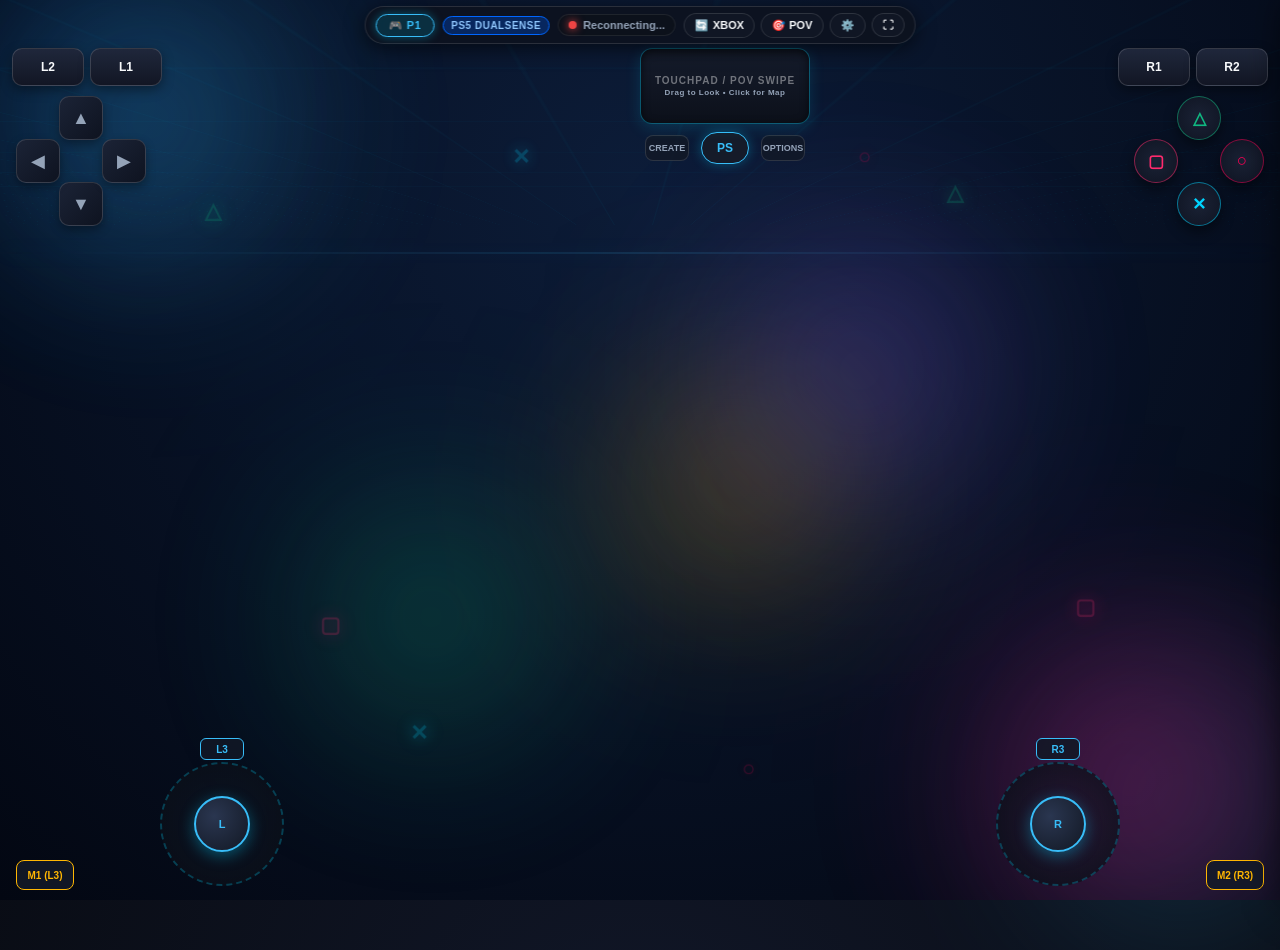
==== server/web_controller.html @ f2cf758e "Initial commit: DualSense Mobile Studio with 3 gamepad profiles, ViGEm emulation, and gyro POV" ====
<!DOCTYPE html>
<html lang="en">
<head>
    <meta charset="UTF-8">
    <meta name="viewport" content="width=device-width, initial-scale=1.0, maximum-scale=1.0, user-scalable=no, viewport-fit=cover">
    <meta name="mobile-web-app-capable" content="yes">
    <meta name="apple-mobile-web-app-capable" content="yes">
    <meta name="apple-mobile-web-app-status-bar-style" content="black-translucent">
    <meta name="apple-mobile-web-app-title" content="DualSense">
    <meta name="theme-color" content="#06080e">
    <title>DualSense Mobile • Pro Universal Controller</title>
    <style>
        :root {
            --bg-deep: #06080e;
            --surface-card: rgba(16, 22, 36, 0.78);
            --surface-border: rgba(0, 212, 255, 0.25);
            --accent-cyan: #00d4ff;
            --accent-ps-blue: #00439c;
            --accent-xbox-green: #107c10;
            --accent-xbox-neon: #00ff66;
            --accent-fight-gold: #ffb703;
            --accent-fight-red: #ff0055;
            --accent-purple: #9d4edd;
            --accent-emerald: #10b981;
            --text-main: #f8fafc;
            --text-muted: #94a3b8;
            --active-glow: rgba(0, 212, 255, 0.4);
            --btn-scale: 1;
        }

        * {
            box-sizing: border-box;
            margin: 0;
            padding: 0;
            user-select: none;
            -webkit-user-select: none;
            -webkit-touch-callout: none;
            touch-action: none;
        }

        body, html {
            width: 100%;
            height: 100%;
            overflow: hidden;
            background: radial-gradient(circle at 50% 20%, #111728 0%, #06080d 100%);
            font-family: -apple-system, BlinkMacSystemFont, "Segoe UI", Roboto, "Helvetica Neue", sans-serif;
            color: var(--text-main);
        }

        /* Ambient glowing background accent */
        .ambient-glow {
            position: absolute;
            width: 300px;
            height: 300px;
            border-radius: 50%;
            filter: blur(80px);
            opacity: 0.15;
            pointer-events: none;
            z-index: 0;
            transition: background 0.4s;
        }
        .ambient-left { top: -50px; left: -50px; background: var(--accent-cyan); }
        .ambient-right { bottom: -50px; right: -50px; background: var(--accent-purple); }

        /* Top Centered Floating HUD Navigation Bar */
        .top-bar {
            position: absolute;
            top: 6px;
            left: 50%;
            transform: translateX(-50%);
            height: 38px;
            display: flex;
            align-items: center;
            justify-content: center;
            gap: 8px;
            z-index: 100;
            background: rgba(14, 18, 30, 0.85);
            border: 1px solid rgba(255, 255, 255, 0.12);
            border-radius: 22px;
            padding: 2px 10px;
            backdrop-filter: blur(14px);
            -webkit-backdrop-filter: blur(14px);
            box-shadow: 0 4px 20px rgba(0, 0, 0, 0.6);
            white-space: nowrap;
            max-width: 96vw;
            pointer-events: auto !important;
            touch-action: manipulation !important;
        }

        .top-bar * {
            touch-action: manipulation !important;
        }

        .brand-group {
            display: flex;
            align-items: center;
            gap: 8px;
        }

        .badge-slot {
            background: rgba(0, 212, 255, 0.15) !important;
            border: 1.5px solid var(--accent-cyan) !important;
            color: var(--accent-cyan) !important;
            font-size: 11px;
            font-weight: 800;
            padding: 4px 12px;
            border-radius: 20px;
            cursor: pointer;
            letter-spacing: 0.5px;
            transition: all 0.2s cubic-bezier(0.4, 0, 0.2, 1);
            display: inline-flex;
            align-items: center;
            justify-content: center;
            gap: 4px;
            pointer-events: auto !important;
            touch-action: manipulation !important;
            outline: none;
            font-family: inherit;
            box-shadow: 0 0 10px rgba(0, 212, 255, 0.35);
        }

        .badge-slot:hover {
            transform: scale(1.05);
            box-shadow: 0 0 14px var(--accent-cyan);
        }

        .badge-slot:active {
            transform: scale(0.92);
        }

        .badge-slot.p2 {
            background: rgba(255, 0, 85, 0.2) !important;
            border-color: #ff0055 !important;
            color: #ff0055 !important;
            box-shadow: 0 0 14px rgba(255, 0, 85, 0.6) !important;
        }

        .status-pill {
            display: flex;
            align-items: center;
            gap: 6px;
            font-size: 11px;
            font-weight: 600;
            color: var(--text-muted);
            background: rgba(14, 18, 28, 0.85);
            border: 1px solid rgba(255, 255, 255, 0.08);
            padding: 4px 10px;
            border-radius: 20px;
            backdrop-filter: blur(8px);
        }

        .status-dot {
            width: 8px;
            height: 8px;
            border-radius: 50%;
            background: #ef4444;
            box-shadow: 0 0 8px #ef4444;
        }

        .status-dot.online {
            background: var(--accent-emerald);
            box-shadow: 0 0 10px var(--accent-emerald);
        }

        /* Top Action Buttons */
        .action-nav-group {
            display: flex;
            align-items: center;
            gap: 6px;
        }

        .btn-nav {
            background: rgba(18, 24, 38, 0.85);
            border: 1px solid rgba(255, 255, 255, 0.12);
            color: var(--text-main);
            font-size: 11px;
            font-weight: 700;
            padding: 5px 10px;
            border-radius: 18px;
            cursor: pointer;
            display: flex;
            align-items: center;
            gap: 4px;
            backdrop-filter: blur(6px);
            transition: all 0.15s;
            pointer-events: auto !important;
            touch-action: manipulation !important;
            outline: none;
            font-family: inherit;
        }

        .btn-nav:active {
            transform: scale(0.94);
        }

        .btn-profile-active {
            background: rgba(0, 212, 255, 0.2);
            border-color: var(--accent-cyan);
            color: var(--accent-cyan);
        }

        /* Mode Banner */
        .profile-pill {
            padding: 3px 8px;
            border-radius: 12px;
            font-size: 10px;
            font-weight: 800;
            letter-spacing: 0.5px;
            text-transform: uppercase;
        }
        .profile-ps5 { background: rgba(0, 70, 190, 0.4); border: 1px solid #0066ff; color: #8ec5fc; }
        .profile-xbox { background: rgba(16, 124, 16, 0.4); border: 1px solid #00ff66; color: #a3e635; }
        .profile-fight { background: rgba(255, 183, 3, 0.3); border: 1px solid #ffb703; color: #ffdd00; }

        /* Main Controller Canvas */
        .controller-root {
            position: relative;
            width: 100%;
            height: 100%;
            padding: 48px 12px 10px 12px;
            overflow: hidden;
            z-index: 10;
        }

        /* Shoulder Triggers (L1, L2, R1, R2 / LB, LT, RB, RT) */
        .shoulder-group-left {
            position: absolute;
            top: 48px;
            left: 12px;
            display: flex;
            gap: 6px;
            z-index: 50;
        }

        .shoulder-group-right {
            position: absolute;
            top: 48px;
            right: 12px;
            display: flex;
            gap: 6px;
            z-index: 50;
        }

        .btn-shoulder {
            width: 72px;
            height: 38px;
            background: linear-gradient(180deg, #1f273b 0%, #121624 100%);
            border: 1px solid rgba(255, 255, 255, 0.15);
            border-radius: 10px;
            display: flex;
            flex-direction: column;
            align-items: center;
            justify-content: center;
            font-size: 12px;
            font-weight: 800;
            color: var(--text-main);
            box-shadow: 0 4px 12px rgba(0, 0, 0, 0.4);
            position: relative;
            overflow: hidden;
            transition: background 0.1s, transform 0.05s;
        }

        .btn-shoulder .trigger-fill {
            position: absolute;
            bottom: 0;
            left: 0;
            right: 0;
            height: 0%;
            background: var(--accent-cyan);
            opacity: 0.35;
            pointer-events: none;
            transition: height 0.05s;
        }

        .btn-shoulder.active {
            background: linear-gradient(180deg, var(--accent-cyan) 0%, #0088cc 100%);
            color: #000;
            transform: translateY(2px);
            box-shadow: 0 0 16px var(--accent-cyan);
        }

        /* D-Pad Container */
        .dpad-container {
            position: absolute;
            width: 130px;
            height: 130px;
            z-index: 60;
            transition: top 0.3s cubic-bezier(0.4, 0, 0.2, 1), left 0.3s cubic-bezier(0.4, 0, 0.2, 1);
        }

        /* PS5 Symmetric placement */
        .pos-ps5-dpad { top: 96px; left: 16px; }
        /* Xbox Asymmetric placement */
        .pos-xbox-dpad { bottom: 16px; left: 24px; }

        .dpad-btn {
            position: absolute;
            width: 44px;
            height: 44px;
            background: linear-gradient(135deg, #1b2336 0%, #0e1320 100%);
            border: 1px solid rgba(255, 255, 255, 0.14);
            display: flex;
            align-items: center;
            justify-content: center;
            font-size: 18px;
            color: var(--text-muted);
            border-radius: 10px;
            box-shadow: 0 4px 10px rgba(0, 0, 0, 0.35);
        }

        .dpad-btn.active {
            background: var(--accent-cyan);
            color: #000;
            box-shadow: 0 0 16px var(--accent-cyan);
        }

        .dpad-up    { top: 0; left: 43px; }
        .dpad-down  { bottom: 0; left: 43px; }
        .dpad-left  { top: 43px; left: 0; }
        .dpad-right { top: 43px; right: 0; }

        /* Action Buttons Container (PS5 / XBOX) */
        .action-container {
            position: absolute;
            top: 96px;
            right: 16px;
            width: 130px;
            height: 130px;
            z-index: 60;
        }

        .action-btn {
            position: absolute;
            width: 44px;
            height: 44px;
            background: radial-gradient(circle, #1a2235 0%, #0f1422 100%);
            border: 1.5px solid rgba(255, 255, 255, 0.15);
            display: flex;
            align-items: center;
            justify-content: center;
            font-size: 17px;
            font-weight: 900;
            border-radius: 50%;
            box-shadow: 0 6px 14px rgba(0, 0, 0, 0.45);
            transition: transform 0.05s;
        }

        .btn-top    { top: 0; left: 43px; }
        .btn-bottom { bottom: 0; left: 43px; }
        .btn-left   { top: 43px; left: 0; }
        .btn-right  { top: 43px; right: 0; }

        /* PS5 Colors */
        .theme-ps .btn-top    { color: #10b981; border-color: rgba(16, 185, 129, 0.5); }
        .theme-ps .btn-bottom { color: #00d4ff; border-color: rgba(0, 212, 255, 0.5); }
        .theme-ps .btn-left   { color: #ff2a6d; border-color: rgba(255, 42, 109, 0.5); }
        .theme-ps .btn-right  { color: #ff0055; border-color: rgba(255, 0, 85, 0.5); }

        /* Xbox Colors */
        .theme-xbox .btn-top    { color: #ffb703; border-color: rgba(255, 183, 3, 0.6); }   /* Y (Yellow) */
        .theme-xbox .btn-bottom { color: #10b981; border-color: rgba(16, 185, 129, 0.6); } /* A (Green) */
        .theme-xbox .btn-left   { color: #00d4ff; border-color: rgba(0, 212, 255, 0.6); }   /* X (Blue) */
        .theme-xbox .btn-right  { color: #ff2a6d; border-color: rgba(255, 42, 109, 0.6); } /* B (Red) */

        .action-btn.active {
            transform: scale(0.92);
            filter: brightness(1.6);
            background: #fff !important;
            color: #000 !important;
            box-shadow: 0 0 20px #fff;
        }

        /* Analog Sticks */
        .stick-container {
            position: absolute;
            width: 124px;
            height: 124px;
            border-radius: 50%;
            background: radial-gradient(circle, rgba(20, 28, 44, 0.45) 0%, rgba(10, 14, 22, 0.85) 100%);
            border: 2px dashed rgba(0, 212, 255, 0.25);
            display: flex;
            align-items: center;
            justify-content: center;
            z-index: 70;
            transition: top 0.3s cubic-bezier(0.4, 0, 0.2, 1), left 0.3s cubic-bezier(0.4, 0, 0.2, 1), bottom 0.3s cubic-bezier(0.4, 0, 0.2, 1);
        }

        /* PS5 Sticks */
        .pos-ps5-stick-left  { bottom: 14px; left: 160px; }
        .pos-ps5-stick-right { bottom: 14px; right: 160px; }

        /* Xbox Sticks (Asymmetric Left Stick Up!) */
        .pos-xbox-stick-left  { top: 96px; left: 24px; }
        .pos-xbox-stick-right { bottom: 14px; right: 160px; }

        .stick-thumb {
            width: 56px;
            height: 56px;
            border-radius: 50%;
            background: radial-gradient(circle at 35% 35%, #2a3650 0%, #121824 100%);
            border: 2px solid var(--accent-cyan);
            box-shadow: 0 4px 15px rgba(0, 212, 255, 0.35);
            display: flex;
            align-items: center;
            justify-content: center;
            font-size: 11px;
            font-weight: 800;
            color: var(--accent-cyan);
            position: absolute;
            pointer-events: none;
            transition: transform 0.04s ease-out;
        }

        .stick-thumb.xbox-thumb {
            border-color: var(--accent-xbox-neon);
            color: var(--accent-xbox-neon);
            box-shadow: 0 4px 15px rgba(0, 255, 102, 0.35);
        }

        /* Dedicated L3 / R3 Buttons */
        .btn-stick-click {
            position: absolute;
            top: -26px;
            width: 44px;
            height: 22px;
            background: rgba(18, 24, 38, 0.85);
            border: 1px solid var(--accent-cyan);
            border-radius: 6px;
            color: var(--accent-cyan);
            font-size: 10px;
            font-weight: 800;
            display: flex;
            align-items: center;
            justify-content: center;
            z-index: 75;
        }
        .btn-stick-click.active {
            background: var(--accent-cyan);
            color: #000;
        }

        /* Center Section (Touchpad, PS / Xbox Home, Options, Share/View) */
        .center-section {
            position: absolute;
            top: 48px;
            left: 50%;
            transform: translateX(-50%);
            display: flex;
            flex-direction: column;
            align-items: center;
            gap: 8px;
            z-index: 55;
        }

        .touchpad {
            width: 170px;
            height: 76px;
            background: linear-gradient(180deg, #151c2c 0%, #0c101a 100%);
            border: 1.5px solid rgba(0, 212, 255, 0.35);
            border-radius: 12px;
            box-shadow: inset 0 2px 8px rgba(0, 0, 0, 0.6), 0 4px 15px rgba(0, 212, 255, 0.15);
            display: flex;
            flex-direction: column;
            align-items: center;
            justify-content: center;
            font-size: 10px;
            font-weight: 700;
            color: rgba(255, 255, 255, 0.4);
            letter-spacing: 1px;
            position: relative;
            overflow: hidden;
        }
        .touchpad.active {
            border-color: #fff;
            background: rgba(0, 212, 255, 0.2);
            color: #fff;
        }

        .touchpad-hint {
            font-size: 8px;
            color: var(--text-muted);
            margin-top: 2px;
            letter-spacing: 0.5px;
        }

        .center-btn-row {
            display: flex;
            align-items: center;
            gap: 12px;
        }

        .btn-home-logo {
            width: 48px;
            height: 32px;
            background: #151b29;
            border: 1.5px solid var(--accent-cyan);
            border-radius: 16px;
            display: flex;
            align-items: center;
            justify-content: center;
            font-size: 12px;
            font-weight: 900;
            color: var(--accent-cyan);
            box-shadow: 0 0 12px rgba(0, 212, 255, 0.3);
            cursor: pointer;
        }

        .btn-home-logo.xbox-nexus {
            border-color: var(--accent-xbox-neon);
            color: var(--accent-xbox-neon);
            box-shadow: 0 0 12px rgba(0, 255, 102, 0.3);
        }

        .btn-home-logo.active {
            background: #fff;
            color: #000;
        }

        .btn-micro {
            width: 44px;
            height: 26px;
            background: rgba(18, 24, 38, 0.8);
            border: 1px solid rgba(255, 255, 255, 0.12);
            border-radius: 8px;
            display: flex;
            align-items: center;
            justify-content: center;
            font-size: 9px;
            font-weight: 800;
            color: var(--text-muted);
        }
        .btn-micro.active {
            background: #fff;
            color: #000;
        }

        /* Pro Paddles M1 & M2 */
        .paddle-m1 {
            position: absolute;
            bottom: 10px;
            left: 16px;
            width: 58px;
            height: 30px;
            background: rgba(20, 26, 40, 0.85);
            border: 1.5px solid var(--accent-fight-gold);
            border-radius: 8px;
            color: var(--accent-fight-gold);
            font-size: 10px;
            font-weight: 800;
            display: flex;
            align-items: center;
            justify-content: center;
            z-index: 80;
        }
        .paddle-m2 {
            position: absolute;
            bottom: 10px;
            right: 16px;
            width: 58px;
            height: 30px;
            background: rgba(20, 26, 40, 0.85);
            border: 1.5px solid var(--accent-fight-gold);
            border-radius: 8px;
            color: var(--accent-fight-gold);
            font-size: 10px;
            font-weight: 800;
            display: flex;
            align-items: center;
            justify-content: center;
            z-index: 80;
        }
        .paddle-m1.active, .paddle-m2.active {
            background: var(--accent-fight-gold);
            color: #000;
            box-shadow: 0 0 14px var(--accent-fight-gold);
        }

        /* =========================================================
           FIGHTING GAME / ARCADE FIGHTSTICK / LEVERLESS LAYOUT
           ========================================================= */
        .fight-panel {
            position: absolute;
            top: 48px;
            left: 0;
            right: 0;
            bottom: 0;
            display: none;
            z-index: 90;
        }
        .mode-fighting .fight-panel {
            display: block;
        }
        .mode-fighting #actionContainer,
        .mode-fighting #dpadContainer,
        .mode-fighting #leftStickContainer,
        .mode-fighting #rightStickContainer,
        .mode-fighting #centerSection,
        .mode-fighting #leftShoulders,
        .mode-fighting #rightShoulders,
        .mode-fighting #paddleM1,
        .mode-fighting #paddleM2 {
            display: none !important;
        }

        /* Fightstick 8-Button Grid (Right Side) */
        .fight-grid-right {
            position: absolute;
            top: 20px;
            right: 20px;
            display: grid;
            grid-template-columns: repeat(4, 58px);
            grid-gap: 12px 10px;
            z-index: 92;
        }

        .btn-fight-arcade {
            width: 58px;
            height: 58px;
            border-radius: 50%;
            display: flex;
            flex-direction: column;
            align-items: center;
            justify-content: center;
            box-shadow: 0 6px 14px rgba(0, 0, 0, 0.5), inset 0 2px 4px rgba(255, 255, 255, 0.2);
            border: 2px solid rgba(255, 255, 255, 0.2);
            font-weight: 900;
            cursor: pointer;
            transition: transform 0.05s;
        }

        .btn-fight-arcade .arcade-sub {
            font-size: 8px;
            font-weight: 700;
            opacity: 0.8;
            margin-top: 1px;
        }

        .btn-fight-arcade:active, .btn-fight-arcade.active {
            transform: scale(0.92);
            filter: brightness(1.6);
            box-shadow: 0 0 22px #fff;
            color: #000 !important;
            background: #fff !important;
        }

        /* Fightstick button colors */
        .btn-lp { background: radial-gradient(circle, #2563eb 0%, #1e3a8a 100%); color: #fff; border-color: #60a5fa; } /* Square / X */
        .btn-mp { background: radial-gradient(circle, #eab308 0%, #854d0e 100%); color: #fff; border-color: #fde047; } /* Triangle / Y */
        .btn-hp { background: radial-gradient(circle, #ef4444 0%, #991b1b 100%); color: #fff; border-color: #f87171; } /* R1 / RB */
        .btn-3p { background: radial-gradient(circle, #9333ea 0%, #581c87 100%); color: #fff; border-color: #c084fc; } /* L1 / LB */

        .btn-lk { background: radial-gradient(circle, #0284c7 0%, #075985 100%); color: #fff; border-color: #38bdf8; } /* Cross / A */
        .btn-mk { background: radial-gradient(circle, #ca8a04 0%, #713f12 100%); color: #fff; border-color: #facc15; } /* Circle / B */
        .btn-hk { background: radial-gradient(circle, #dc2626 0%, #7f1d1d 100%); color: #fff; border-color: #ef4444; } /* R2 / RT */
        .btn-3k { background: radial-gradient(circle, #7e22ce 0%, #3b0764 100%); color: #fff; border-color: #a855f7; } /* L2 / LT */

        /* Fighting Macros Row (Drive Impact, Heat Smash, Throw, Parry) */
        .fight-macro-bar {
            position: absolute;
            bottom: 12px;
            right: 20px;
            display: flex;
            gap: 10px;
            z-index: 92;
        }

        .btn-fight-macro {
            padding: 6px 14px;
            height: 34px;
            background: rgba(22, 30, 46, 0.9);
            border: 1.5px solid var(--accent-fight-gold);
            border-radius: 8px;
            color: var(--accent-fight-gold);
            font-size: 11px;
            font-weight: 800;
            display: flex;
            align-items: center;
            gap: 4px;
            box-shadow: 0 4px 10px rgba(0, 0, 0, 0.4);
        }
        .btn-fight-macro.active {
            background: var(--accent-fight-gold);
            color: #000;
            box-shadow: 0 0 16px var(--accent-fight-gold);
        }

        /* Fighting Left Controls (Joystick & Hitbox Switcher) */
        .fight-left-controls {
            position: absolute;
            top: 10px;
            left: 20px;
            width: 280px;
            height: 250px;
            z-index: 92;
        }

        .fight-mode-toggle-bar {
            display: flex;
            gap: 6px;
            margin-bottom: 12px;
        }

        .fight-toggle-tab {
            padding: 5px 12px;
            background: rgba(18, 24, 38, 0.85);
            border: 1px solid rgba(255, 255, 255, 0.15);
            border-radius: 16px;
            font-size: 11px;
            font-weight: 800;
            color: var(--text-muted);
            cursor: pointer;
            transition: all 0.2s;
        }

        .fight-toggle-tab.active {
            background: rgba(255, 183, 3, 0.25);
            border-color: var(--accent-fight-gold);
            color: var(--accent-fight-gold);
            box-shadow: 0 0 12px rgba(255, 183, 3, 0.3);
        }

        /* Sanwa-Style Arcade Joystick */
        .fight-stick-container {
            position: relative;
            width: 154px;
            height: 154px;
            border-radius: 50%;
            background: radial-gradient(circle, #1a2234 0%, #0c101a 100%);
            border: 3px solid rgba(255, 183, 3, 0.4);
            box-shadow: inset 0 4px 15px rgba(0, 0, 0, 0.8), 0 6px 20px rgba(0, 0, 0, 0.5);
            display: flex;
            align-items: center;
            justify-content: center;
            margin-left: 10px;
        }

        /* 8-Way Octagonal Gate Direction Indicators */
        .fight-gate-marker {
            position: absolute;
            width: 6px;
            height: 6px;
            border-radius: 50%;
            background: rgba(255, 183, 3, 0.4);
        }
        .gate-n  { top: 6px; left: calc(50% - 3px); }
        .gate-s  { bottom: 6px; left: calc(50% - 3px); }
        .gate-w  { left: 6px; top: calc(50% - 3px); }
        .gate-e  { right: 6px; top: calc(50% - 3px); }
        .gate-nw { top: 22px; left: 22px; }
        .gate-ne { top: 22px; right: 22px; }
        .gate-sw { bottom: 22px; left: 22px; }
        .gate-se { bottom: 22px; right: 22px; }

        /* Ball-top Knob (Glossy Sanwa Japanese Arcade Ball) */
        .fight-stick-ball {
            width: 64px;
            height: 64px;
            border-radius: 50%;
            background: radial-gradient(circle at 35% 30%, #ff5252 0%, #dc2626 50%, #7f1d1d 100%);
            border: 2px solid #f87171;
            box-shadow: 0 8px 20px rgba(220, 38, 38, 0.5), inset 0 2px 6px rgba(255, 255, 255, 0.6);
            display: flex;
            align-items: center;
            justify-content: center;
            font-size: 11px;
            font-weight: 900;
            color: #fff;
            position: absolute;
            pointer-events: none;
            transition: transform 0.04s ease-out;
            text-shadow: 0 1px 3px rgba(0, 0, 0, 0.8);
        }

        /* Leverless / Hitbox Movement Controls (Left Side) */
        .fight-leverless-left {
            position: relative;
            width: 260px;
            height: 180px;
            display: none;
        }

        .btn-hitbox {
            position: absolute;
            border-radius: 50%;
            background: radial-gradient(circle, #2a344d 0%, #131929 100%);
            border: 2px solid var(--accent-cyan);
            color: var(--text-main);
            display: flex;
            align-items: center;
            justify-content: center;
            font-size: 16px;
            font-weight: 900;
            box-shadow: 0 4px 12px rgba(0, 0, 0, 0.5);
            transition: transform 0.05s;
        }
        .btn-hitbox.active {
            background: var(--accent-cyan) !important;
            color: #000 !important;
            box-shadow: 0 0 20px var(--accent-cyan);
        }

        .btn-hitbox-left  { width: 52px; height: 52px; top: 18px; left: 10px; }
        .btn-hitbox-down  { width: 52px; height: 52px; top: 28px; left: 74px; }
        .btn-hitbox-right { width: 52px; height: 52px; top: 20px; left: 138px; }
        /* Big Thumb Up / Jump Button */
        .btn-hitbox-jump  { width: 66px; height: 66px; top: 85px; left: 88px; border-color: #ff0055; color: #ff0055; }
        .btn-hitbox-jump.active { background: #ff0055 !important; color: #fff !important; box-shadow: 0 0 22px #ff0055; }

        .fight-center-bar {
            position: absolute;
            top: 8px;
            left: 50%;
            transform: translateX(-50%);
            display: flex;
            gap: 12px;
            z-index: 93;
        }

        /* =========================================================
           POV & GYROSCOPE CAMERA HUD / OVERLAY
           ========================================================= */
        .pov-crosshair-hud {
            position: absolute;
            top: 48px;
            left: 50%;
            transform: translateX(-50%);
            width: 140px;
            height: 60px;
            border-radius: 10px;
            background: rgba(14, 20, 32, 0.7);
            border: 1px solid rgba(0, 212, 255, 0.3);
            display: none;
            flex-direction: column;
            align-items: center;
            justify-content: center;
            z-index: 85;
            backdrop-filter: blur(6px);
        }
        .pov-active .pov-crosshair-hud {
            display: flex;
        }

        .pov-dot {
            width: 10px;
            height: 10px;
            border-radius: 50%;
            background: var(--accent-cyan);
            box-shadow: 0 0 10px var(--accent-cyan);
            transition: transform 0.05s ease-out;
        }

        .pov-label {
            font-size: 8px;
            font-weight: 800;
            color: var(--accent-cyan);
            letter-spacing: 1px;
            margin-top: 4px;
        }

        /* Settings Drawer Modal (Fully Scrollable via Touch and Mouse) */
        .modal-drawer {
            position: fixed;
            top: 0;
            right: -350px;
            width: 330px;
            height: 100%;
            max-height: 100vh;
            background: rgba(12, 16, 26, 0.97);
            border-left: 1px solid rgba(0, 212, 255, 0.35);
            backdrop-filter: blur(25px);
            -webkit-backdrop-filter: blur(25px);
            z-index: 300;
            box-shadow: -10px 0 40px rgba(0, 0, 0, 0.85);
            transition: right 0.3s cubic-bezier(0.4, 0, 0.2, 1);
            display: flex;
            flex-direction: column;
            padding: 20px 20px 80px 20px;
            overflow-y: auto !important;
            overflow-x: hidden;
            touch-action: pan-y !important;
            -webkit-overflow-scrolling: touch;
            overscroll-behavior-y: contain;
        }

        .modal-drawer * {
            touch-action: pan-y;
        }

        .modal-drawer input[type="range"] {
            touch-action: pan-x !important;
        }

        /* Sleek glowing scrollbar */
        .modal-drawer::-webkit-scrollbar {
            width: 6px;
        }
        .modal-drawer::-webkit-scrollbar-track {
            background: rgba(255, 255, 255, 0.05);
            border-radius: 4px;
        }
        .modal-drawer::-webkit-scrollbar-thumb {
            background: var(--accent-cyan);
            border-radius: 4px;
            box-shadow: 0 0 8px var(--accent-cyan);
        }

        .modal-drawer.open {
            right: 0;
        }

        .drawer-header {
            display: flex;
            align-items: center;
            justify-content: space-between;
            margin-bottom: 18px;
            padding-bottom: 12px;
            border-bottom: 1px solid rgba(255, 255, 255, 0.1);
        }

        .drawer-title {
            font-size: 15px;
            font-weight: 800;
            color: var(--text-main);
            display: flex;
            align-items: center;
            gap: 6px;
        }

        .btn-close-drawer {
            background: none;
            border: none;
            color: var(--text-muted);
            font-size: 20px;
            cursor: pointer;
        }

        .setting-group {
            margin-bottom: 18px;
        }

        .setting-label {
            font-size: 12px;
            font-weight: 700;
            color: var(--text-muted);
            margin-bottom: 8px;
            display: flex;
            justify-content: space-between;
        }

        .profile-options {
            display: grid;
            grid-template-columns: repeat(3, 1fr);
            gap: 8px;
        }

        .btn-opt {
            background: rgba(22, 30, 46, 0.7);
            border: 1px solid rgba(255, 255, 255, 0.12);
            color: var(--text-muted);
            padding: 8px 4px;
            border-radius: 8px;
            font-size: 11px;
            font-weight: 700;
            text-align: center;
            cursor: pointer;
            transition: all 0.2s;
        }
        .btn-opt.active {
            background: rgba(0, 212, 255, 0.2);
            border-color: var(--accent-cyan);
            color: var(--accent-cyan);
        }

        /* Theme Cards & Color Swatches (Console-Categorized) */
        .theme-category-tabs {
            display: grid;
            grid-template-columns: repeat(3, 1fr);
            gap: 6px;
            margin-bottom: 8px;
            margin-top: 4px;
        }

        .theme-tab-btn {
            background: rgba(22, 30, 46, 0.8);
            border: 1px solid rgba(255, 255, 255, 0.12);
            color: var(--text-muted);
            padding: 6px 2px;
            border-radius: 8px;
            font-size: 10px;
            font-weight: 800;
            text-align: center;
            cursor: pointer;
            transition: all 0.2s;
        }

        .theme-tab-btn.active {
            background: rgba(0, 212, 255, 0.2);
            border-color: var(--accent-cyan);
            color: var(--accent-cyan);
            box-shadow: 0 0 10px rgba(0, 212, 255, 0.3);
        }

        .theme-grid {
            display: grid;
            grid-template-columns: repeat(3, 1fr);
            gap: 8px;
            margin-top: 6px;
        }

        .theme-card {
            background: rgba(22, 30, 46, 0.7);
            border: 1.5px solid rgba(255, 255, 255, 0.12);
            border-radius: 10px;
            padding: 8px 4px;
            display: flex;
            flex-direction: column;
            align-items: center;
            gap: 6px;
            cursor: pointer;
            transition: all 0.2s;
            font-size: 10px;
            font-weight: 700;
            color: var(--text-muted);
            text-align: center;
        }

        .theme-card:active {
            transform: scale(0.95);
        }

        .theme-card.active {
            border-color: var(--accent-cyan);
            background: rgba(0, 212, 255, 0.15);
            color: #fff;
            box-shadow: 0 0 14px var(--accent-cyan);
        }

        .theme-preview {
            width: 100%;
            height: 18px;
            border-radius: 6px;
            box-shadow: 0 2px 6px rgba(0, 0, 0, 0.5);
        }

        .color-swatches {
            display: flex;
            align-items: center;
            justify-content: space-between;
            gap: 6px;
            margin-top: 6px;
            flex-wrap: wrap;
        }

        .color-swatch {
            width: 28px;
            height: 28px;
            border-radius: 50%;
            cursor: pointer;
            border: 2px solid rgba(255, 255, 255, 0.2);
            transition: all 0.15s;
            position: relative;
        }

        .color-swatch:active {
            transform: scale(0.9);
        }

        .color-swatch.active {
            border-color: #fff;
            transform: scale(1.18);
            box-shadow: 0 0 14px currentColor;
        }

        .color-swatch.active::after {
            content: '✓';
            position: absolute;
            top: 50%;
            left: 50%;
            transform: translate(-50%, -50%);
            font-size: 14px;
            font-weight: 900;
            color: #000;
            text-shadow: 0 0 2px #fff;
        }

        /* Slider Controls */
        .range-slider {
            width: 100%;
            height: 6px;
            -webkit-appearance: none;
            appearance: none;
            background: rgba(255, 255, 255, 0.1);
            border-radius: 4px;
            outline: none;
        }
        .range-slider::-webkit-slider-thumb {
            -webkit-appearance: none;
            appearance: none;
            width: 18px;
            height: 18px;
            border-radius: 50%;
            background: var(--accent-cyan);
            cursor: pointer;
            box-shadow: 0 0 8px var(--accent-cyan);
        }

        /* Toggle Switches */
        .toggle-switch {
            display: flex;
            align-items: center;
            justify-content: space-between;
            padding: 6px 0;
            cursor: pointer;
        }
        .toggle-track {
            width: 40px;
            height: 22px;
            background: rgba(255, 255, 255, 0.15);
            border-radius: 20px;
            position: relative;
            transition: background 0.2s;
        }
        .toggle-track.checked {
            background: var(--accent-emerald);
        }
        .toggle-knob {
            width: 18px;
            height: 18px;
            border-radius: 50%;
            background: #fff;
            position: absolute;
            top: 2px;
            left: 2px;
            transition: left 0.2s;
        }
        .toggle-track.checked .toggle-knob {
            left: 20px;
        }

        /* Draggable highlight in edit mode */
        .editing .draggable {
            outline: 2px dashed var(--accent-emerald) !important;
            opacity: 0.9;
            cursor: move;
            transition: outline 0.15s, box-shadow 0.15s;
        }

        .editing .draggable.selected {
            outline: 2.5px solid var(--accent-cyan) !important;
            box-shadow: 0 0 25px rgba(0, 212, 255, 0.85) !important;
            opacity: 1;
        }

        .edit-toolbar {
            position: absolute;
            top: 48px;
            left: 50%;
            transform: translateX(-50%);
            background: rgba(14, 18, 30, 0.96);
            border: 1px solid var(--accent-emerald);
            border-radius: 24px;
            padding: 6px 14px;
            display: none;
            align-items: center;
            gap: 8px;
            z-index: 250;
            box-shadow: 0 10px 35px rgba(0, 0, 0, 0.7);
            white-space: nowrap;
            max-width: 95vw;
        }
        .edit-toolbar.active {
            display: flex;
        }

        /* In-Game Live Game Rumble Animation & Controller Shudder */
        @keyframes rumbleMicroShake {
            0% { transform: scale(var(--controller-scale, 1)) translate(0, 0); }
            20% { transform: scale(var(--controller-scale, 1)) translate(-1.5px, 1.2px); }
            40% { transform: scale(var(--controller-scale, 1)) translate(1.5px, -1.2px); }
            60% { transform: scale(var(--controller-scale, 1)) translate(-1.2px, -1.2px); }
            80% { transform: scale(var(--controller-scale, 1)) translate(1.2px, 1.2px); }
            100% { transform: scale(var(--controller-scale, 1)) translate(0, 0); }
        }

        body.rumble-vibrating #controllerRoot {
            animation: rumbleMicroShake 0.05s infinite linear;
        }

        body.rumble-vibrating .ambient-left,
        body.rumble-vibrating .ambient-right {
            filter: blur(40px) brightness(1.8) !important;
            opacity: 0.95 !important;
        }

        @keyframes pulseGlow {
            from { box-shadow: 0 0 6px #ffb703; opacity: 0.8; }
            to { box-shadow: 0 0 16px #ffb703; opacity: 1; }
        }

        /* User Profile Presets & Management UI */
        .profile-select {
            background: rgba(14, 20, 34, 0.95);
            color: #f8fafc;
            border: 1px solid rgba(0, 212, 255, 0.35);
            border-radius: 8px;
            padding: 6px 10px;
            font-size: 12px;
            font-weight: 700;
            outline: none;
            cursor: pointer;
            transition: all 0.2s;
        }
        .profile-select:focus {
            border-color: var(--accent-cyan);
            box-shadow: 0 0 10px rgba(0, 212, 255, 0.4);
        }

        /* Sleek Gamer HUD Toast Notification */
        .profile-toast {
            position: fixed;
            top: 52px;
            left: 50%;
            transform: translateX(-50%) translateY(-24px);
            background: rgba(14, 18, 30, 0.95);
            border: 1px solid var(--accent-cyan);
            box-shadow: 0 4px 25px rgba(0, 212, 255, 0.45);
            color: var(--text-main);
            padding: 8px 20px;
            border-radius: 22px;
            font-size: 12px;
            font-weight: 800;
            letter-spacing: 0.5px;
            display: flex;
            align-items: center;
            gap: 8px;
            z-index: 9999;
            opacity: 0;
            pointer-events: none;
            transition: all 0.28s cubic-bezier(0.16, 1, 0.3, 1);
            backdrop-filter: blur(16px);
            -webkit-backdrop-filter: blur(16px);
        }
        .profile-toast.show {
            opacity: 1;
            transform: translateX(-50%) translateY(0);
        }

        /* ========================================================
           DYNAMIC BACKGROUND GRAPHICS & VISUAL FX ENGINE
           ======================================================== */
        :root {
            --bg-gfx-opacity: 0.85;
        }

        .bg-graphics-layer {
            position: fixed;
            inset: 0;
            z-index: 0;
            overflow: hidden;
            pointer-events: none;
            opacity: var(--bg-gfx-opacity, 0.85);
            transition: opacity 0.35s ease;
        }

        /* Fluid Multi-Color Aurora Mesh / Cosmic Plasma */
        .aurora-container {
            position: absolute;
            inset: 0;
            pointer-events: none;
            transition: opacity 0.5s ease;
        }

        .aurora-orb {
            position: absolute;
            border-radius: 50%;
            filter: blur(80px);
            opacity: 0.45;
            mix-blend-mode: screen;
            will-change: transform;
            pointer-events: none;
        }

        .orb-cyan {
            width: 400px;
            height: 400px;
            top: -80px;
            left: -50px;
            background: radial-gradient(circle, var(--accent-cyan) 0%, rgba(0, 212, 255, 0) 70%);
            animation: driftOrb1 16s ease-in-out infinite alternate;
        }

        .orb-magenta {
            width: 440px;
            height: 440px;
            bottom: -100px;
            right: -70px;
            background: radial-gradient(circle, #ff007f 0%, rgba(255, 0, 127, 0) 70%);
            animation: driftOrb2 20s ease-in-out infinite alternate;
        }

        .orb-purple {
            width: 380px;
            height: 380px;
            top: 20%;
            right: 18%;
            background: radial-gradient(circle, #8b5cf6 0%, rgba(139, 92, 246, 0) 70%);
            animation: driftOrb3 18s ease-in-out infinite alternate;
        }

        .orb-emerald {
            width: 350px;
            height: 350px;
            bottom: 12%;
            left: 20%;
            background: radial-gradient(circle, #10b981 0%, rgba(16, 185, 129, 0) 70%);
            animation: driftOrb4 22s ease-in-out infinite alternate;
        }

        .orb-amber {
            width: 320px;
            height: 320px;
            top: 36%;
            left: 45%;
            background: radial-gradient(circle, #ffb703 0%, rgba(255, 183, 3, 0) 70%);
            animation: driftOrb5 14s ease-in-out infinite alternate;
        }

        @keyframes driftOrb1 {
            0%   { transform: translate(0, 0) scale(1); }
            50%  { transform: translate(70px, 50px) scale(1.15); }
            100% { transform: translate(20px, 90px) scale(0.95); }
        }
        @keyframes driftOrb2 {
            0%   { transform: translate(0, 0) scale(1); }
            50%  { transform: translate(-80px, -60px) scale(1.2); }
            100% { transform: translate(-30px, -110px) scale(0.9); }
        }
        @keyframes driftOrb3 {
            0%   { transform: translate(0, 0) scale(1); }
            50%  { transform: translate(-60px, 40px) scale(1.1); }
            100% { transform: translate(40px, -30px) scale(0.95); }
        }
        @keyframes driftOrb4 {
            0%   { transform: translate(0, 0) scale(1); }
            50%  { transform: translate(50px, -40px) scale(1.18); }
            100% { transform: translate(-30px, 50px) scale(0.9); }
        }
        @keyframes driftOrb5 {
            0%   { transform: translate(0, 0) scale(0.9); opacity: 0.3; }
            50%  { transform: translate(-40px, -30px) scale(1.25); opacity: 0.55; }
            100% { transform: translate(50px, 30px) scale(1); opacity: 0.35; }
        }

        /* Perspective 3D Cyber Grid */
        .cyber-grid-container {
            position: absolute;
            inset: 0;
            perspective: 450px;
            overflow: hidden;
            pointer-events: none;
            opacity: 0.28;
            transition: opacity 0.5s ease;
        }

        .cyber-grid-plane {
            position: absolute;
            width: 200%;
            height: 200%;
            top: 25%;
            left: -50%;
            background-image: 
                linear-gradient(to right, rgba(0, 212, 255, 0.2) 1px, transparent 1px),
                linear-gradient(to bottom, rgba(0, 212, 255, 0.2) 1px, transparent 1px);
            background-size: 38px 38px;
            transform: rotateX(68deg);
            transform-origin: 50% 0;
            animation: gridScroll 18s linear infinite;
            mask-image: linear-gradient(to bottom, rgba(0,0,0,1) 0%, rgba(0,0,0,0) 80%);
            -webkit-mask-image: linear-gradient(to bottom, rgba(0,0,0,1) 0%, rgba(0,0,0,0) 80%);
        }

        @keyframes gridScroll {
            0% { transform: rotateX(68deg) translateY(0); }
            100% { transform: rotateX(68deg) translateY(38px); }
        }

        .cyber-grid-horizon {
            position: absolute;
            top: 28%;
            left: 0;
            right: 0;
            height: 2px;
            background: linear-gradient(90deg, transparent 0%, var(--accent-cyan) 50%, transparent 100%);
            box-shadow: 0 0 20px var(--accent-cyan);
            opacity: 0.65;
        }

        /* Floating Holographic Sacred Glyphs */
        .floating-glyphs-layer {
            position: absolute;
            inset: 0;
            pointer-events: none;
            overflow: hidden;
            transition: opacity 0.5s ease;
        }

        .floating-glyph {
            position: absolute;
            font-size: 22px;
            font-weight: 900;
            user-select: none;
            pointer-events: none;
            opacity: 0.45;
            will-change: transform, opacity;
            text-shadow: 0 0 14px currentColor, 0 0 28px currentColor;
            animation: glyphFloat 12s ease-in-out infinite alternate;
        }

        @keyframes glyphFloat {
            0% {
                transform: translateY(0) rotate(0deg) scale(1);
            }
            50% {
                transform: translateY(-24px) rotate(18deg) scale(1.15);
                opacity: 0.75;
            }
            100% {
                transform: translateY(16px) rotate(-14deg) scale(0.9);
                opacity: 0.35;
            }
        }

        /* Reactive Rumble Shockwave Ring */
        .rumble-shockwave {
            position: absolute;
            top: 50%;
            left: 50%;
            width: 80px;
            height: 80px;
            transform: translate(-50%, -50%);
            border-radius: 50%;
            border: 2px solid var(--accent-cyan);
            opacity: 0;
            pointer-events: none;
        }

        body.rumble-vibrating .rumble-shockwave {
            animation: shockwaveSurge 0.4s infinite cubic-bezier(0.1, 0.8, 0.3, 1);
        }

        @keyframes shockwaveSurge {
            0% {
                width: 60px;
                height: 60px;
                opacity: 0.95;
                border-color: #ff007f;
                box-shadow: 0 0 18px #ff007f;
            }
            100% {
                width: 520px;
                height: 520px;
                opacity: 0;
                border-color: var(--accent-cyan);
                box-shadow: 0 0 40px var(--accent-cyan);
            }
        }

        /* Background Visual Style Presets */
        /* 1. Cyber Aurora */
        .fx-aurora .aurora-container { opacity: 1; }
        .fx-aurora .cyber-grid-container { opacity: 0.25; }
        .fx-aurora .floating-glyphs-layer { opacity: 0.65; }

        /* 2. Synthwave */
        .fx-synth .aurora-container { opacity: 0.6; }
        .fx-synth .cyber-grid-container { opacity: 0.85; }
        .fx-synth .cyber-grid-plane {
            background-image: 
                linear-gradient(to right, rgba(255, 0, 127, 0.35) 1px, transparent 1px),
                linear-gradient(to bottom, rgba(0, 212, 255, 0.35) 1px, transparent 1px);
        }
        .fx-synth .cyber-grid-horizon {
            background: linear-gradient(90deg, transparent 0%, #ff007f 50%, transparent 100%);
            box-shadow: 0 0 28px #ff007f;
        }

        /* 3. Circuit Tech */
        .fx-circuit .aurora-container { opacity: 0.3; }
        .fx-circuit .cyber-grid-container { opacity: 0.6; }
        .fx-circuit .cyber-grid-plane {
            background-size: 24px 24px;
        }
        .fx-circuit .floating-glyphs-layer { opacity: 0.75; }

        /* 4. Minimal Dark */
        .fx-minimal .aurora-container { opacity: 0.15; }
        .fx-minimal .cyber-grid-container { opacity: 0; }
        .fx-minimal .floating-glyphs-layer { opacity: 0; }

        .glyphs-hidden .floating-glyphs-layer { display: none !important; }
    </style>
</head>
<body class="theme-ps">
    <!-- Ambient glowing backgrounds -->
    <div id="ambientLeft" class="ambient-glow ambient-left"></div>
    <div id="ambientRight" class="ambient-glow ambient-right"></div>

    <!-- Dynamic High-Tech Background Graphics Layer -->
    <div id="bgGraphicsLayer" class="bg-graphics-layer fx-aurora">
        <!-- Fluid Multi-Color Aurora Mesh -->
        <div class="aurora-container">
            <div class="aurora-orb orb-cyan"></div>
            <div class="aurora-orb orb-magenta"></div>
            <div class="aurora-orb orb-purple"></div>
            <div class="aurora-orb orb-emerald"></div>
            <div class="aurora-orb orb-amber"></div>
        </div>

        <!-- Perspective Cyber Grid -->
        <div class="cyber-grid-container">
            <div class="cyber-grid-plane"></div>
            <div class="cyber-grid-horizon"></div>
        </div>

        <!-- Floating Holographic Sacred Glyphs -->
        <div id="floatingGlyphs" class="floating-glyphs-layer"></div>

        <!-- Reactive Rumble Shockwave Ring -->
        <div id="rumbleShockwave" class="rumble-shockwave"></div>
    </div>

    <!-- Sleek Gamer HUD Toast Notification -->
    <div id="profileToast" class="profile-toast">💾 Profile Loaded!</div>

    <!-- Top Navigation Bar -->
    <div class="top-bar">
        <div class="brand-group">
            <button id="btnPlayerSlot" class="badge-slot" type="button">🎮 P1</button>
            <div id="profileBadge" class="profile-pill profile-ps5">PS5 DUALSENSE</div>
            <div class="status-pill">
                <div id="statusDot" class="status-dot"></div>
                <span id="statusText">Connecting...</span>
            </div>
            <div id="hudRumblePill" class="status-pill" style="display: none; border-color: #ffb703; color: #ffb703; animation: pulseGlow 0.3s infinite alternate;">
                <span style="font-size: 10px;">⚡</span>
                <span style="font-size: 9px; font-weight: 800;">RUMBLE</span>
            </div>
        </div>

        <div class="action-nav-group">
            <button id="btnQuickMode" class="btn-nav">🔄 <span id="lblQuickMode">XBOX</span></button>
            <button id="btnGyroToggle" class="btn-nav">🎯 POV</button>
            <button id="btnSettings" class="btn-nav">⚙️</button>
            <button id="btnFullscreen" class="btn-nav">⛶</button>
        </div>
    </div>

    <!-- Edit Mode Toolbar with Position & Size Customization -->
    <div id="editToolbar" class="edit-toolbar">
        <span id="lblToolbarProfile" style="font-size: 10px; padding: 2px 7px; background: rgba(0, 212, 255, 0.15); border: 1px solid var(--accent-cyan); color: var(--accent-cyan); border-radius: 12px; font-weight: 800; white-space: nowrap;">PROFILE: DEFAULT</span>
        <span id="lblSelectedElem" style="font-size: 11px; color: var(--accent-emerald); font-weight: 800;">🖐️ Tap button/stick to resize</span>
        <div style="display: flex; align-items: center; gap: 4px; background: rgba(0,0,0,0.45); padding: 2px 6px; border-radius: 14px; border: 1px solid rgba(255,255,255,0.12);">
            <button id="btnElemScaleDown" class="btn-nav" style="padding: 2px 8px; font-size: 11px; font-weight: 900;">➖</button>
            <span id="lblElemScale" style="font-size: 11px; font-weight: 800; min-width: 38px; text-align: center; color: var(--accent-cyan);">100%</span>
            <button id="btnElemScaleUp" class="btn-nav" style="padding: 2px 8px; font-size: 11px; font-weight: 900;">➕</button>
        </div>
        <button id="btnSaveLayout" class="btn-nav" style="background: var(--accent-emerald); color: #000; font-weight: 800;">💾 Save</button>
        <button id="btnResetLayout" class="btn-nav">🔄 Reset</button>
        <button id="btnDoneEdit" class="btn-nav" style="border-color: #ef4444; color: #ef4444;">❌ Done</button>
    </div>

    <!-- POV Aim HUD (Crosshair Overlay) -->
    <div id="povHud" class="pov-crosshair-hud">
        <div id="povDot" class="pov-dot"></div>
        <div class="pov-label">GYRO POV AIMING ACTIVE</div>
    </div>

    <!-- Controller Root Container -->
    <div id="controllerRoot" class="controller-root">

        <!-- =======================================================
             DEFAULT LAYOUTS: PS5 DUALSENSE & XBOX SERIES X
             ======================================================= -->

        <!-- Top Shoulders L1, L2 / LB, LT -->
        <div id="leftShoulders" class="shoulder-group-left draggable" data-title="Left Triggers (L1/L2)">
            <div id="btnL2" class="btn-shoulder" data-mask="0" data-trigger="l2">
                <span id="lblL2">L2</span>
                <div class="trigger-fill" id="fillL2"></div>
            </div>
            <div id="btnL1" class="btn-shoulder" data-mask="16">
                <span id="lblL1">L1</span>
            </div>
        </div>

        <!-- Top Shoulders R1, R2 / RB, RT -->
        <div id="rightShoulders" class="shoulder-group-right draggable" data-title="Right Triggers (R1/R2)">
            <div id="btnR1" class="btn-shoulder" data-mask="32">
                <span id="lblR1">R1</span>
            </div>
            <div id="btnR2" class="btn-shoulder" data-mask="0" data-trigger="r2">
                <span id="lblR2">R2</span>
                <div class="trigger-fill" id="fillR2"></div>
            </div>
        </div>

        <!-- D-Pad -->
        <div id="dpadContainer" class="dpad-container pos-ps5-dpad draggable" data-title="D-Pad">
            <div id="btnDpadUp" class="dpad-btn dpad-up" data-mask="4096">▲</div>
            <div id="btnDpadDown" class="dpad-btn dpad-down" data-mask="8192">▼</div>
            <div id="btnDpadLeft" class="dpad-btn dpad-left" data-mask="16384">◀</div>
            <div id="btnDpadRight" class="dpad-btn dpad-right" data-mask="32768">▶</div>
        </div>

        <!-- Left Analog Stick -->
        <div id="leftStickContainer" class="stick-container pos-ps5-stick-left draggable" data-title="Left Stick">
            <div id="btnL3" class="btn-stick-click" data-mask="256">L3</div>
            <div id="leftThumb" class="stick-thumb">L</div>
        </div>

        <!-- Center Section (Touchpad, Home Logo, Share, Options) -->
        <div id="centerSection" class="center-section draggable" data-title="Touchpad & Home">
            <div id="psTouchpad" class="touchpad" data-mask="2048">
                <span id="touchpadTitle">TOUCHPAD / POV SWIPE</span>
                <span class="touchpad-hint">Drag to Look • Click for Map</span>
            </div>
            <div class="center-btn-row">
                <div id="btnShare" class="btn-micro" data-mask="64">CREATE</div>
                <div id="btnHome" class="btn-home-logo" data-mask="1024">PS</div>
                <div id="btnOptions" class="btn-micro" data-mask="128">OPTIONS</div>
            </div>
        </div>

        <!-- Right Face Action Buttons -->
        <div id="actionContainer" class="action-container draggable" data-title="Action Buttons">
            <div id="btnActionTop" class="action-btn btn-top" data-mask="8">△</div>
            <div id="btnActionLeft" class="action-btn btn-left" data-mask="4">▢</div>
            <div id="btnActionRight" class="action-btn btn-right" data-mask="2">○</div>
            <div id="btnActionBottom" class="action-btn btn-bottom" data-mask="1">✕</div>
        </div>

        <!-- Right Analog Stick -->
        <div id="rightStickContainer" class="stick-container pos-ps5-stick-right draggable" data-title="Right Stick">
            <div id="btnR3" class="btn-stick-click" data-mask="512">R3</div>
            <div id="rightThumb" class="stick-thumb">R</div>
        </div>

        <!-- Pro Back Paddles M1 & M2 -->
        <div id="paddleM1" class="paddle-m1 draggable" data-mask="65536" data-title="Paddle M1">M1 (L3)</div>
        <div id="paddleM2" class="paddle-m2 draggable" data-mask="131072" data-title="Paddle M2">M2 (R3)</div>

        <!-- =======================================================
             MODE 3: ARCADE FIGHTSTICK / LEVERLESS (HITBOX) LAYOUT
             ======================================================= -->
        <div id="fightPanel" class="fight-panel">
            <!-- Center Controls for Fighting Mode -->
            <div class="fight-center-bar">
                <div class="btn-micro" data-mask="64">SELECT</div>
                <div id="btnFightHome" class="btn-home-logo" data-mask="1024">PS</div>
                <div class="btn-micro" data-mask="128">START</div>
            </div>

            <!-- Left Side: Arcade Joystick & Hitbox Toggle Container -->
            <div id="fightLeftControls" class="fight-left-controls draggable" data-title="Arcade Stick/Hitbox">
                <!-- Mode Switcher Tabs -->
                <div class="fight-mode-toggle-bar">
                    <div id="btnFightJoystickTab" class="fight-toggle-tab active">🕹️ JOYSTICK</div>
                    <div id="btnFightHitboxTab" class="fight-toggle-tab">🎛️ HITBOX</div>
                </div>

                <!-- 1. Sanwa Japanese Arcade Joystick View -->
                <div id="fightJoystickView">
                    <div id="fightStickContainer" class="fight-stick-container">
                        <!-- 8-Way Octagonal Gate Markers -->
                        <div class="fight-gate-marker gate-n"></div>
                        <div class="fight-gate-marker gate-ne"></div>
                        <div class="fight-gate-marker gate-e"></div>
                        <div class="fight-gate-marker gate-se"></div>
                        <div class="fight-gate-marker gate-s"></div>
                        <div class="fight-gate-marker gate-sw"></div>
                        <div class="fight-gate-marker gate-w"></div>
                        <div class="fight-gate-marker gate-nw"></div>
                        <!-- Ball-top Arcade Knob -->
                        <div id="fightStickBall" class="fight-stick-ball">🕹️</div>
                    </div>
                </div>

                <!-- 2. Leverless Hitbox 4-Button Arc View -->
                <div id="fightLeverless" class="fight-leverless-left">
                    <div id="btnHitboxLeft" class="btn-hitbox btn-hitbox-left" data-mask="16384">◀</div>
                    <div id="btnHitboxDown" class="btn-hitbox btn-hitbox-down" data-mask="8192">▼</div>
                    <div id="btnHitboxRight" class="btn-hitbox btn-hitbox-right" data-mask="32768">▶</div>
                    <div id="btnHitboxJump" class="btn-hitbox btn-hitbox-jump" data-mask="4096">▲<br><span style="font-size: 8px;">JUMP</span></div>
                </div>
            </div>

            <!-- Right Side: 8-Button Pro Arcade Grid (Street Fighter / Tekken Standard) -->
            <div id="fightGrid" class="fight-grid-right draggable" data-title="Arcade 8-Buttons">
                <!-- Row 1: Punches (LP, MP, HP, 3P/ALL) -->
                <div class="btn-fight-arcade btn-lp" data-mask="4">
                    <span>LP</span>
                    <span class="arcade-sub">▢ / X</span>
                </div>
                <div class="btn-fight-arcade btn-mp" data-mask="8">
                    <span>MP</span>
                    <span class="arcade-sub">△ / Y</span>
                </div>
                <div class="btn-fight-arcade btn-hp" data-mask="32">
                    <span>HP</span>
                    <span class="arcade-sub">R1 / RB</span>
                </div>
                <div class="btn-fight-arcade btn-3p" data-mask="16">
                    <span>3P</span>
                    <span class="arcade-sub">L1 / LB</span>
                </div>

                <!-- Row 2: Kicks (LK, MK, HK, 3K/ALL) -->
                <div class="btn-fight-arcade btn-lk" data-mask="1">
                    <span>LK</span>
                    <span class="arcade-sub">✕ / A</span>
                </div>
                <div class="btn-fight-arcade btn-mk" data-mask="2">
                    <span>MK</span>
                    <span class="arcade-sub">○ / B</span>
                </div>
                <div class="btn-fight-arcade btn-hk" data-mask="0" data-trigger="r2">
                    <span>HK</span>
                    <span class="arcade-sub">R2 / RT</span>
                </div>
                <div class="btn-fight-arcade btn-3k" data-mask="0" data-trigger="l2">
                    <span>3K</span>
                    <span class="arcade-sub">L2 / LT</span>
                </div>
            </div>

            <!-- Bottom Right: Quick Fighting Macros (Drive Impact / Heat, Throw, Parry) -->
            <div id="fightMacroBar" class="fight-macro-bar draggable" data-title="Fighting Macros">
                <div class="btn-fight-macro" data-macro="throw">👊 THROW (LP+LK)</div>
                <div class="btn-fight-macro" data-macro="parry">🛡️ PARRY (MP+MK)</div>
                <div class="btn-fight-macro" data-macro="impact" style="border-color: #ff0055; color: #ff0055;">🔥 HEAT / DI (HP+HK)</div>
            </div>
        </div>

    </div>

    <!-- =======================================================
         SETTINGS & PROFILE DRAWER (Slide-in Modal)
         ======================================================= -->
    <div id="settingsDrawer" class="modal-drawer">
        <div class="drawer-header">
            <div class="drawer-title">⚙️ Controller Settings</div>
            <button id="btnCloseDrawer" class="btn-close-drawer">✕</button>
        </div>

        <!-- User Profiles & Layout Presets Section -->
        <div class="setting-group" style="background: rgba(0, 212, 255, 0.08); border: 1px solid rgba(0, 212, 255, 0.28); border-radius: 12px; padding: 10px;">
            <div class="setting-label" style="display: flex; justify-content: space-between; align-items: center; margin-bottom: 8px;">
                <span style="color: var(--accent-cyan); font-weight: 800; letter-spacing: 0.5px;">📁 USER PROFILES & LAYOUTS</span>
                <span id="lblActiveProfileName" style="color: var(--accent-emerald); font-size: 10px; font-weight: 800;">ACTIVE: DEFAULT</span>
            </div>

            <div style="display: flex; gap: 6px; align-items: center; margin-bottom: 8px;">
                <select id="selUserProfile" class="profile-select" style="flex: 1; height: 34px;">
                </select>
                <button id="btnNewProfile" class="btn-nav" style="padding: 0 10px; height: 34px; background: rgba(16, 185, 129, 0.2); border-color: var(--accent-emerald); color: var(--accent-emerald); font-weight: 800;" title="Create New Profile">➕ New</button>
            </div>

            <div style="display: grid; grid-template-columns: repeat(4, 1fr); gap: 4px; margin-bottom: 6px;">
                <button id="btnSaveCurrentProfile" class="btn-nav" style="justify-content: center; font-size: 10px; padding: 6px 2px; font-weight: 800; background: rgba(0, 212, 255, 0.18); border-color: var(--accent-cyan); color: var(--accent-cyan);" title="Save Current Layout & Settings">💾 Save</button>
                <button id="btnRenameProfile" class="btn-nav" style="justify-content: center; font-size: 10px; padding: 6px 2px;" title="Rename Active Profile">✏️ Rename</button>
                <button id="btnDeleteProfile" class="btn-nav" style="justify-content: center; font-size: 10px; padding: 6px 2px; border-color: #ef4444; color: #ef4444;" title="Delete Active Profile">🗑️ Delete</button>
                <button id="btnResetProfile" class="btn-nav" style="justify-content: center; font-size: 10px; padding: 6px 2px; border-color: #f59e0b; color: #f59e0b;" title="Reset Profile to Defaults">🔄 Reset</button>
            </div>

            <div style="display: flex; gap: 6px; margin-top: 6px; border-top: 1px solid rgba(255,255,255,0.08); padding-top: 6px;">
                <button id="btnExportProfile" class="btn-nav" style="flex: 1; justify-content: center; font-size: 10px; padding: 5px 6px;" title="Export Profile as JSON file">📤 Export JSON</button>
                <button id="btnImportProfile" class="btn-nav" style="flex: 1; justify-content: center; font-size: 10px; padding: 5px 6px;" title="Import Profile from JSON file">📥 Import JSON</button>
                <input type="file" id="fileProfileImport" accept=".json" style="display: none;">
            </div>
        </div>

        <!-- Profile Selection -->
        <div class="setting-group">
            <div class="setting-label">CONTROLLER PROFILE</div>
            <div class="profile-options">
                <div id="optPs5" class="btn-opt active">🎮 PS5</div>
                <div id="optXbox" class="btn-opt">🟢 Xbox</div>
                <div id="optFight" class="btn-opt">🥋 Fight</div>
            </div>
        </div>

        <!-- Theme & Color Customization (Console-Categorized) -->
        <div class="setting-group">
            <div class="setting-label">
                <span>CONSOLE THEMES</span>
                <span id="lblThemeName" style="color: var(--accent-cyan);">DUALSENSE GLACIER</span>
            </div>

            <!-- Console Category Switcher Tabs -->
            <div class="theme-category-tabs">
                <div id="tabCatPs5" class="theme-tab-btn active" data-cat="ps5">🎮 PS5 Editions</div>
                <div id="tabCatXbox" class="theme-tab-btn" data-cat="xbox">🟢 Xbox Editions</div>
                <div id="tabCatFight" class="theme-tab-btn" data-cat="fight">🥋 Fight Editions</div>
            </div>

            <!-- Dynamic Theme Cards Container (Rendered per console) -->
            <div id="themeCardsContainer" class="theme-grid"></div>

            <div class="setting-label" style="margin-top: 14px;">
                <span>MATCHING ACCENT COLOR</span>
                <span id="lblAccentColor" style="color: var(--accent-cyan);">GLACIER BLUE</span>
            </div>
            <!-- Dynamic Color Swatches Container (Rendered per console) -->
            <div id="colorSwatchesContainer" class="color-swatches"></div>
        </div>

        <!-- Background Graphics & Visual FX Customization -->
        <div class="setting-group">
            <div class="setting-label">
                <span>BACKGROUND GRAPHICS & FX</span>
                <span id="lblBgGfxStyle" style="color: var(--accent-cyan);">CYBER AURORA</span>
            </div>
            <div class="profile-options" style="display: grid; grid-template-columns: repeat(2, 1fr); gap: 6px; margin-bottom: 8px;">
                <div id="btnFxAurora" class="btn-opt active" data-fx="aurora">🌌 Cyber Aurora</div>
                <div id="btnFxSynth" class="btn-opt" data-fx="synth">🌐 Synthwave Grid</div>
                <div id="btnFxCircuit" class="btn-opt" data-fx="circuit">⚡ Cyber Circuit</div>
                <div id="btnFxMinimal" class="btn-opt" data-fx="minimal">🌑 Minimal Dark</div>
                <div id="btnToggleGlyphs" class="btn-opt active" style="grid-column: span 2; border-color: var(--accent-cyan); color: var(--accent-cyan);">✨ Floating Icons: ON</div>
            </div>
            <div style="margin-top: 8px;">
                <div class="setting-label">
                    <span>Glow & FX Brightness</span>
                    <span id="lblGfxIntensity">85%</span>
                </div>
                <input id="sliderGfxIntensity" type="range" class="range-slider" min="20" max="100" step="5" value="85">
            </div>
        </div>

        <!-- POV & Gyro Settings -->
        <div class="setting-group">
            <div class="setting-label">
                <span>POV & GYROSCOPE AIM</span>
                <span id="valGyroStatus" style="color: var(--accent-cyan);">OFF</span>
            </div>
            <div class="toggle-switch" id="toggleGyroSwitch">
                <span style="font-size: 11px;">Enable Phone Tilt to Look/Aim</span>
                <div class="toggle-track" id="trackGyro"><div class="toggle-knob"></div></div>
            </div>
            <div style="margin-top: 8px;">
                <div class="setting-label">
                    <span>POV Sensitivity</span>
                    <span id="lblGyroSens">1.2x</span>
                </div>
                <input id="sliderGyroSens" type="range" class="range-slider" min="0.5" max="3.0" step="0.1" value="1.2">
            </div>
            <div class="toggle-switch" id="toggleInvertY">
                <span style="font-size: 11px;">Invert POV Y-Axis</span>
                <div class="toggle-track" id="trackInvertY"><div class="toggle-knob"></div></div>
            </div>
            <button id="btnCalibrateGyro" class="btn-nav" style="width: 100%; margin-top: 8px; justify-content: center;">🎯 Recalibrate Center Angle</button>
        </div>

        <!-- Analog Stick Tuning -->
        <div class="setting-group">
            <div class="setting-label">
                <span>Stick Deadzone</span>
                <span id="lblDeadzone">5%</span>
            </div>
            <input id="sliderDeadzone" type="range" class="range-slider" min="0" max="25" step="1" value="5">
            <div style="margin-top: 10px;">
                <div class="setting-label">
                    <span>Stick Sensitivity</span>
                    <span id="lblStickSens">100%</span>
                </div>
                <input id="sliderStickSens" type="range" class="range-slider" min="50" max="150" step="5" value="100">
            </div>
        </div>

        <!-- Haptics Vibration & Game Rumble -->
        <div class="setting-group">
            <div class="setting-label">
                <span>HAPTIC VIBRATION & GAME RUMBLE</span>
                <span id="lblHapticLevel" style="color: var(--accent-cyan);">⚡ DUALSENSE HD</span>
            </div>
            <div class="profile-options">
                <div id="hapticOff" class="btn-opt">Off</div>
                <div id="hapticMed" class="btn-opt">Medium</div>
                <div id="hapticHigh" class="btn-opt active">⚡ Strong (HD Rumble)</div>
            </div>
            <div style="display: flex; gap: 8px; margin-top: 8px;">
                <button id="btnTestDirectVibe" class="btn-nav" style="flex: 1; justify-content: center; background: rgba(0, 255, 102, 0.2); border-color: #00ff66; color: #00ff66; font-weight: 800; padding: 10px 6px;">📳 Direct Vibrate Test</button>
                <button id="btnTestRumble" class="btn-nav" style="flex: 1; justify-content: center; background: rgba(0, 212, 255, 0.18); border-color: var(--accent-cyan); color: var(--accent-cyan); font-weight: 700;">⚡ Game Rumble Demo</button>
            </div>
            <!-- Live Diagnostic Box -->
            <div id="vibeDiagBox" style="background: rgba(0,0,0,0.5); border: 1px solid rgba(255,255,255,0.12); border-radius: 8px; padding: 8px 10px; margin-top: 8px; font-size: 11px; line-height: 1.4;">
                <div style="display: flex; justify-content: space-between;">
                    <span style="color: var(--text-muted);">Vibration Hardware API:</span>
                    <span id="diagVibeSupport" style="font-weight: 800; color: var(--accent-cyan);">Checking...</span>
                </div>
                <div style="display: flex; justify-content: space-between; margin-top: 4px;">
                    <span style="color: var(--text-muted);">Last Vibration Call:</span>
                    <span id="diagLastResult" style="font-weight: 700; color: #ffb703;">Tap button to test</span>
                </div>
                <div id="diagHint" style="font-size: 10px; color: #94a3b8; margin-top: 6px; border-top: 1px solid rgba(255,255,255,0.08); padding-top: 5px;">
                    💡 Tip: Android me phone settings > <b>Sound & Vibration</b> > <b>Touch Vibration / Haptics</b> ON hona zaroori hai.
                </div>
            </div>
        </div>

        <!-- Controller Overall Size Scale -->
        <div class="setting-group" style="margin-top: 10px;">
            <div class="setting-label">
                <span>CONTROLLER OVERALL SIZE</span>
                <span id="lblGlobalScale" style="color: var(--accent-cyan);">100%</span>
            </div>
            <div class="profile-options" style="margin-bottom: 8px;">
                <div id="scalePreset85" class="btn-opt">85% Small</div>
                <div id="scalePreset100" class="btn-opt active">100% Normal</div>
                <div id="scalePreset120" class="btn-opt">120% Large</div>
            </div>
            <input id="sliderGlobalScale" type="range" class="range-slider" min="70" max="140" step="5" value="100">
        </div>

        <!-- Layout Customizer Actions -->
        <div class="setting-group" style="margin-top: 10px;">
            <div class="setting-label">LAYOUT POSITION & SIZE</div>
            <button id="btnStartEditDrawer" class="btn-nav" style="width: 100%; justify-content: center; background: rgba(16, 185, 129, 0.2); border-color: var(--accent-emerald); color: var(--accent-emerald);">✏️ Customize Positions & Individual Sizes</button>
        </div>
    </div>

    <!-- =======================================================
         HIGH-PERFORMANCE TOUCH & INPUT JAVASCRIPT ENGINE
         ======================================================= -->
    <script>
        // Controller Configuration & State
        const CONFIG = {
            profile: 'ps5', // 'ps5', 'xbox', 'fight'
            slot: 1,
            deadzone: 0.05,
            stickSens: 1.0,
            hapticIntensity: 40, // 0=off, 20=med, 40=strong
            gyroEnabled: false,
            gyroSens: 1.2,
            invertY: false,
            gyroCenterBeta: 0,
            gyroCenterGamma: 0
        };

        const inputState = {
            slot: 1,
            lx: 0,
            ly: 0,
            rx: 0,
            ry: 0,
            l2: 0,
            r2: 0,
            buttons: 0
        };

        let isEditMode = false;
        let ws = null;

        // ==========================================
        // ADVANCED DUAL-ENGINE HAPTIC & GAME RUMBLE
        // ==========================================
        let audioCtx = null;
        let rumbleOsc = null;
        let rumbleGain = null;
        let rumbleInterval = null;
        let isRumbleActive = false;
        let lastLargeMotor = 0;
        let lastSmallMotor = 0;

        function initAudio() {
            if (!audioCtx) {
                const AudioContextClass = window.AudioContext || window.webkitAudioContext;
                if (AudioContextClass) {
                    audioCtx = new AudioContextClass();
                }
            }
            if (audioCtx && audioCtx.state === 'suspended') {
                audioCtx.resume().catch(() => {});
            }
        }

        // Play synthetic acoustic haptic impulse (physically vibrates phone speaker coils!)
        function playHapticThump(freq = 55, duration = 0.04, gainVal = 0.35) {
            if (!CONFIG.hapticIntensity || !audioCtx) return;
            try {
                if (audioCtx.state === 'suspended') audioCtx.resume().catch(() => {});
                const osc = audioCtx.createOscillator();
                const gain = audioCtx.createGain();
                const now = audioCtx.currentTime;

                osc.type = 'sine';
                osc.frequency.setValueAtTime(freq, now);
                osc.frequency.exponentialRampToValueAtTime(30, now + duration);

                gain.gain.setValueAtTime(gainVal * (CONFIG.hapticIntensity / 25), now);
                gain.gain.exponentialRampToValueAtTime(0.001, now + duration);

                osc.connect(gain);
                gain.connect(audioCtx.destination);

                osc.start(now);
                osc.stop(now + duration);
            } catch (e) {}
        }

        const diagVibeSupport = document.getElementById('diagVibeSupport');
        const diagLastResult = document.getElementById('diagLastResult');
        const diagHint = document.getElementById('diagHint');

        function checkVibeSupport() {
            const isIOS = /iPad|iPhone|iPod/.test(navigator.userAgent) || (navigator.platform === 'MacIntel' && navigator.maxTouchPoints > 1);
            if (isIOS) {
                if (diagVibeSupport) {
                    diagVibeSupport.innerText = '🍎 iOS (Audio Haptic Active)';
                    diagVibeSupport.style.color = '#ffb703';
                }
                if (diagHint) {
                    diagHint.innerHTML = '⚠️ <b>Apple iOS</b>: Apple Safari does not support Web Vibration API. Sub-bass acoustic haptic active hai jo phone speaker coil ko vibrate karta hai.';
                }
            } else if ('vibrate' in navigator) {
                if (diagVibeSupport) {
                    diagVibeSupport.innerText = '🟢 Supported (Hardware Ready)';
                    diagVibeSupport.style.color = 'var(--accent-emerald)';
                }
                if (diagHint) {
                    diagHint.innerHTML = '💡 <b>Agar phone vibrate na kare</b>:<br>1. Phone Settings > <b>Sound & Vibration</b> > <b>Haptic Feedback / Touch Vibration</b> ON karein.<br>2. <b>Battery Saver</b> OFF karein (Battery Saver vibration band kar deta hai).';
                }
            } else {
                if (diagVibeSupport) {
                    diagVibeSupport.innerText = '❌ Browser Not Supported';
                    diagVibeSupport.style.color = '#ef4444';
                }
            }
        }
        checkVibeSupport();

        function updateDiagResult(ok, duration, errMsg = '') {
            if (diagLastResult) {
                if (ok) {
                    diagLastResult.innerText = `✅ Triggered (${duration}ms)`;
                    diagLastResult.style.color = 'var(--accent-emerald)';
                } else {
                    diagLastResult.innerText = `⚠️ Blocked by Phone OS (${errMsg || 'Check Phone Settings'})`;
                    diagLastResult.style.color = '#ef4444';
                }
            }
        }

        // Unified tactile haptic trigger for buttons, triggers & UI
        function haptic(type = 'click', forceMs = 0) {
            initAudio();
            if (CONFIG.hapticIntensity === 0) return;

            let duration = forceMs || (CONFIG.hapticIntensity === 40 ? 65 : 40);
            if (type === 'tick') {
                duration = 35;
                playHapticThump(120, 0.02, 0.2);
            } else if (type === 'click') {
                duration = 65;
                playHapticThump(65, 0.04, 0.4);
            } else if (type === 'heavy') {
                duration = 140;
                playHapticThump(45, 0.08, 0.7);
            } else if (typeof type === 'number') {
                duration = type;
                playHapticThump(55, Math.min(0.08, duration / 1000), 0.4);
            }

            if ('vibrate' in navigator) {
                try {
                    const ok = navigator.vibrate(duration);
                    updateDiagResult(ok, duration);
                } catch (e) {
                    updateDiagResult(false, duration, e.message);
                }
            } else {
                updateDiagResult(false, duration, 'iOS does not support Web Vibration');
            }
        }

        // In-Game Live Game Rumble Processor (Triggered automatically by PC Games!)
        const hudRumblePill = document.getElementById('hudRumblePill');

        function handleGameRumble(largeMotor, smallMotor) {
            initAudio();
            lastLargeMotor = largeMotor;
            lastSmallMotor = smallMotor;

            if (CONFIG.hapticIntensity === 0 || (largeMotor === 0 && smallMotor === 0)) {
                stopGameRumble();
                return;
            }

            const intensity = Math.max(largeMotor, smallMotor) / 255;

            // Visual feedback & micro-shudder
            document.body.classList.add('rumble-vibrating');
            if (hudRumblePill) hudRumblePill.style.display = 'flex';

            // Continuous mechanical vibration pulses
            if (!isRumbleActive) {
                isRumbleActive = true;
                runRumbleLoop();
            }

            // Audio Haptic Continuous Drone (Voice-Coil HD Rumble)
            if (audioCtx) {
                try {
                    if (audioCtx.state === 'suspended') audioCtx.resume().catch(() => {});
                    if (!rumbleOsc) {
                        rumbleOsc = audioCtx.createOscillator();
                        rumbleGain = audioCtx.createGain();
                        rumbleOsc.type = 'triangle';
                        rumbleOsc.frequency.setValueAtTime(45, audioCtx.currentTime);
                        rumbleGain.gain.setValueAtTime(0.01, audioCtx.currentTime);
                        rumbleOsc.connect(rumbleGain);
                        rumbleGain.connect(audioCtx.destination);
                        rumbleOsc.start();
                    }

                    // Large motor = 40Hz deep thump, small motor = 95Hz high buzz
                    const freq = largeMotor >= smallMotor ? 38 + (largeMotor * 0.12) : 75 + (smallMotor * 0.25);
                    rumbleOsc.frequency.setTargetAtTime(freq, audioCtx.currentTime, 0.03);
                    const gainVal = Math.min(0.5, intensity * 0.45 * (CONFIG.hapticIntensity / 25));
                    rumbleGain.gain.setTargetAtTime(gainVal, audioCtx.currentTime, 0.03);
                } catch (e) {}
            }
        }

        function runRumbleLoop() {
            if (!isRumbleActive) return;

            if (navigator.vibrate) {
                try {
                    if (lastLargeMotor > 100) {
                        navigator.vibrate([70, 20]);
                    } else if (lastSmallMotor > 0 && lastLargeMotor === 0) {
                        navigator.vibrate([20, 25]);
                    } else {
                        navigator.vibrate([40, 20]);
                    }
                } catch (e) {}
            }

            if (rumbleInterval) clearTimeout(rumbleInterval);
            rumbleInterval = setTimeout(() => {
                if (isRumbleActive) runRumbleLoop();
            }, 85);
        }

        function stopGameRumble() {
            isRumbleActive = false;
            if (rumbleInterval) {
                clearTimeout(rumbleInterval);
                rumbleInterval = null;
            }
            if (navigator.vibrate) {
                try { navigator.vibrate(0); } catch (e) {}
            }
            if (rumbleGain && audioCtx) {
                try {
                    rumbleGain.gain.setTargetAtTime(0.0001, audioCtx.currentTime, 0.05);
                } catch (e) {}
            }
            document.body.classList.remove('rumble-vibrating');
            if (hudRumblePill) hudRumblePill.style.display = 'none';
        }

        // Unlock audio context on any user touch
        window.addEventListener('touchstart', initAudio, { passive: true });
        window.addEventListener('touchend', initAudio, { passive: true });
        window.addEventListener('mousedown', initAudio, { passive: true });

        // ==========================================
        // CONSOLE-CATEGORIZED THEMES & COLORS ENGINE
        // ==========================================
        const CONSOLE_THEMES = {
            ps5: {
                name: 'PlayStation 5 Editions',
                defaultTheme: 'ps5_glacier',
                defaultAccent: '#38bdf8',
                defaultAccentName: 'GLACIER BLUE',
                themes: {
                    ps5_glacier: {
                        name: 'DUALSENSE GLACIER',
                        bg: 'radial-gradient(circle at 50% 20%, #0c1c38 0%, #030712 100%)',
                        accent: '#38bdf8',
                        ambientLeft: '#00439c',
                        ambientRight: '#38bdf8',
                        preview: 'linear-gradient(135deg, #0c1c38, #38bdf8)'
                    },
                    ps5_cosmic: {
                        name: 'COSMIC RED',
                        bg: 'radial-gradient(circle at 50% 20%, #2b0b14 0%, #0c0205 100%)',
                        accent: '#ff2a6d',
                        ambientLeft: '#b91c1c',
                        ambientRight: '#ff2a6d',
                        preview: 'linear-gradient(135deg, #2b0b14, #ff2a6d)'
                    },
                    ps5_galactic: {
                        name: 'GALACTIC PURPLE',
                        bg: 'radial-gradient(circle at 50% 20%, #1e0b36 0%, #080212 100%)',
                        accent: '#a855f7',
                        ambientLeft: '#7e22ce',
                        ambientRight: '#c084fc',
                        preview: 'linear-gradient(135deg, #1e0b36, #a855f7)'
                    },
                    ps5_starlight: {
                        name: 'STARLIGHT BLUE',
                        bg: 'radial-gradient(circle at 50% 20%, #0a2540 0%, #020b14 100%)',
                        accent: '#00d4ff',
                        ambientLeft: '#0284c7',
                        ambientRight: '#38bdf8',
                        preview: 'linear-gradient(135deg, #0a2540, #00d4ff)'
                    },
                    ps5_nova: {
                        name: 'NOVA PINK',
                        bg: 'radial-gradient(circle at 50% 20%, #300a20 0%, #0d0208 100%)',
                        accent: '#f43f5e',
                        ambientLeft: '#e11d48',
                        ambientRight: '#fb7185',
                        preview: 'linear-gradient(135deg, #300a20, #f43f5e)'
                    },
                    ps5_retro: {
                        name: '30TH RETRO GRAY',
                        bg: 'radial-gradient(circle at 50% 20%, #22262d 0%, #0d0e12 100%)',
                        accent: '#94a3b8',
                        ambientLeft: '#475569',
                        ambientRight: '#cbd5e1',
                        preview: 'linear-gradient(135deg, #22262d, #cbd5e1)'
                    }
                },
                colors: [
                    { color: '#38bdf8', name: 'GLACIER BLUE' },
                    { color: '#00439c', name: 'PS COBALT' },
                    { color: '#a855f7', name: 'GALACTIC PURPLE' },
                    { color: '#ff2a6d', name: 'COSMIC RED' },
                    { color: '#f43f5e', name: 'NOVA PINK' },
                    { color: '#f8fafc', name: 'DUALSENSE WHITE' }
                ]
            },
            xbox: {
                name: 'Xbox Series X/S Editions',
                defaultTheme: 'xbox_velocity',
                defaultAccent: '#00ff66',
                defaultAccentName: 'VELOCITY GREEN',
                themes: {
                    xbox_velocity: {
                        name: 'VELOCITY GREEN',
                        bg: 'radial-gradient(circle at 50% 20%, #062810 0%, #020c05 100%)',
                        accent: '#00ff66',
                        ambientLeft: '#107c10',
                        ambientRight: '#00ff66',
                        preview: 'linear-gradient(135deg, #062810, #00ff66)'
                    },
                    xbox_shock: {
                        name: 'SHOCK BLUE',
                        bg: 'radial-gradient(circle at 50% 20%, #071e3d 0%, #020b18 100%)',
                        accent: '#2563eb',
                        ambientLeft: '#1d4ed8',
                        ambientRight: '#60a5fa',
                        preview: 'linear-gradient(135deg, #071e3d, #2563eb)'
                    },
                    xbox_pulse: {
                        name: 'PULSE RED',
                        bg: 'radial-gradient(circle at 50% 20%, #2b0b0b 0%, #0f0202 100%)',
                        accent: '#ef4444',
                        ambientLeft: '#b91c1c',
                        ambientRight: '#f87171',
                        preview: 'linear-gradient(135deg, #2b0b0b, #ef4444)'
                    },
                    xbox_emerald: {
                        name: '20TH EMERALD',
                        bg: 'radial-gradient(circle at 50% 20%, #042416 0%, #010d07 100%)',
                        accent: '#10b981',
                        ambientLeft: '#059669',
                        ambientRight: '#34d399',
                        preview: 'linear-gradient(135deg, #042416, #10b981)'
                    },
                    xbox_elite: {
                        name: 'CARBON GOLD',
                        bg: 'radial-gradient(circle at 50% 20%, #1f1b14 0%, #0a0907 100%)',
                        accent: '#ffb703',
                        ambientLeft: '#b45309',
                        ambientRight: '#fbbf24',
                        preview: 'linear-gradient(135deg, #1f1b14, #ffb703)'
                    },
                    xbox_cyber: {
                        name: 'FORZA HORIZON',
                        bg: 'radial-gradient(circle at 50% 20%, #1a1600 0%, #080700 100%)',
                        accent: '#ffea00',
                        ambientLeft: '#ca8a04',
                        ambientRight: '#facc15',
                        preview: 'linear-gradient(135deg, #1a1600, #ffea00)'
                    }
                },
                colors: [
                    { color: '#00ff66', name: 'VELOCITY GREEN' },
                    { color: '#107c10', name: 'XBOX FOREST' },
                    { color: '#2563eb', name: 'SHOCK BLUE' },
                    { color: '#ef4444', name: 'PULSE RED' },
                    { color: '#ffb703', name: 'CARBON GOLD' },
                    { color: '#f8fafc', name: 'ROBOT WHITE' }
                ]
            },
            fight: {
                name: 'Arcade & Fighter Editions',
                defaultTheme: 'fight_mishima',
                defaultAccent: '#ffb703',
                defaultAccentName: 'MISHIMA GOLD',
                themes: {
                    fight_mishima: {
                        name: 'TEKKEN 8 GOLD',
                        bg: 'radial-gradient(circle at 50% 20%, #261a00 0%, #0d0800 100%)',
                        accent: '#ffb703',
                        ambientLeft: '#b45309',
                        ambientRight: '#fbbf24',
                        preview: 'linear-gradient(135deg, #261a00, #ffb703)'
                    },
                    fight_sf6: {
                        name: 'SF6 DRIVE IMPACT',
                        bg: 'radial-gradient(circle at 50% 20%, #2b001a 0%, #0d0007 100%)',
                        accent: '#ff0055',
                        ambientLeft: '#ff0055',
                        ambientRight: '#00d4ff',
                        preview: 'linear-gradient(135deg, #ff0055, #00d4ff)'
                    },
                    fight_inferno: {
                        name: 'NETHERREALM FIRE',
                        bg: 'radial-gradient(circle at 50% 20%, #2f0d04 0%, #0f0300 100%)',
                        accent: '#ff5400',
                        ambientLeft: '#ea580c',
                        ambientRight: '#fb923c',
                        preview: 'linear-gradient(135deg, #2f0d04, #ff5400)'
                    },
                    fight_guilty: {
                        name: 'ROCKER MAGENTA',
                        bg: 'radial-gradient(circle at 50% 20%, #29082b 0%, #0d020d 100%)',
                        accent: '#d946ef',
                        ambientLeft: '#c026d3',
                        ambientRight: '#e879f9',
                        preview: 'linear-gradient(135deg, #29082b, #d946ef)'
                    },
                    fight_sanwa: {
                        name: 'SANWA ARCADE CAB',
                        bg: 'radial-gradient(circle at 50% 20%, #1f2229 0%, #0a0b0e 100%)',
                        accent: '#ef4444',
                        ambientLeft: '#ef4444',
                        ambientRight: '#3b82f6',
                        preview: 'linear-gradient(135deg, #1f2229, #ef4444)'
                    },
                    fight_noir: {
                        name: 'TOURNAMENT NOIR',
                        bg: '#050508',
                        accent: '#f8fafc',
                        ambientLeft: '#1e293b',
                        ambientRight: '#475569',
                        preview: 'linear-gradient(135deg, #050508, #64748b)'
                    }
                },
                colors: [
                    { color: '#ffb703', name: 'MISHIMA GOLD' },
                    { color: '#ff0055', name: 'DRIVE CRIMSON' },
                    { color: '#ff5400', name: 'INFERNO ORANGE' },
                    { color: '#d946ef', name: 'ROCKER MAGENTA' },
                    { color: '#00d4ff', name: 'IMPACT CYAN' },
                    { color: '#f8fafc', name: 'CABINET WHITE' }
                ]
            }
        };

        const profileBadge = document.getElementById('profileBadge');
        const lblQuickMode = document.getElementById('lblQuickMode');
        const ambientLeft = document.getElementById('ambientLeft');
        const ambientRight = document.getElementById('ambientRight');
        const lblThemeName = document.getElementById('lblThemeName');
        const lblAccentColor = document.getElementById('lblAccentColor');
        const themeCardsContainer = document.getElementById('themeCardsContainer');
        const colorSwatchesContainer = document.getElementById('colorSwatchesContainer');

        let currentActiveThemeKey = '';
        let currentActiveAccent = '';
        let currentCategoryView = 'ps5';

        // Find theme object in specified category or across all categories
        function getThemeDef(themeKey, catHint = currentCategoryView) {
            if (CONSOLE_THEMES[catHint] && CONSOLE_THEMES[catHint].themes[themeKey]) {
                return { theme: CONSOLE_THEMES[catHint].themes[themeKey], cat: catHint };
            }
            for (const cKey of Object.keys(CONSOLE_THEMES)) {
                if (CONSOLE_THEMES[cKey].themes[themeKey]) {
                    return { theme: CONSOLE_THEMES[cKey].themes[themeKey], cat: cKey };
                }
            }
            // Fallback
            return { theme: CONSOLE_THEMES.ps5.themes.ps5_glacier, cat: 'ps5' };
        }

        // Apply visual theme to the web controller
        function applyTheme(themeKey, catKey = currentCategoryView, skipSave = false) {
            const { theme, cat } = getThemeDef(themeKey, catKey);
            currentActiveThemeKey = themeKey;

            document.body.style.background = theme.bg;
            ambientLeft.style.background = theme.ambientLeft;
            ambientRight.style.background = theme.ambientRight;

            if (lblThemeName) lblThemeName.innerText = theme.name;

            // Highlight active card in the current drawer view
            document.querySelectorAll('.theme-card').forEach(card => {
                if (card.dataset.theme === themeKey) card.classList.add('active');
                else card.classList.remove('active');
            });

            // Use saved custom accent if available, otherwise apply theme default accent
            const savedAccent = localStorage.getItem('vibe_accent_' + cat);
            const savedAccentName = localStorage.getItem('vibe_accent_name_' + cat);
            if (savedAccent && savedAccentName) {
                applyAccentColor(savedAccent, savedAccentName, cat, true);
            } else {
                applyAccentColor(theme.accent, theme.name.split(' ')[0] + ' ACCENT', cat, true);
            }

            if (!skipSave) {
                localStorage.setItem('vibe_theme_' + cat, themeKey);
                localStorage.setItem('vibe_active_theme', themeKey);
            }
            haptic(25);
        }

        // Apply accent color & glowing highlights
        function applyAccentColor(hexColor, name, catKey = currentCategoryView, skipSave = false) {
            currentActiveAccent = hexColor;
            document.documentElement.style.setProperty('--accent-cyan', hexColor);
            document.documentElement.style.setProperty('--active-glow', hexColor + '66');

            if (lblAccentColor) lblAccentColor.innerText = name;

            document.querySelectorAll('.color-swatch').forEach(swatch => {
                if (swatch.dataset.color.toLowerCase() === hexColor.toLowerCase()) {
                    swatch.classList.add('active');
                } else {
                    swatch.classList.remove('active');
                }
            });

            if (!skipSave) {
                localStorage.setItem('vibe_accent_' + catKey, hexColor);
                localStorage.setItem('vibe_accent_name_' + catKey, name);
            }
            haptic(20);
        }

        // Render theme cards & color swatches for a console category
        function renderConsoleThemes(catKey) {
            if (!CONSOLE_THEMES[catKey]) return;
            currentCategoryView = catKey;

            // Update category tab styling in settings drawer
            document.querySelectorAll('.theme-tab-btn').forEach(btn => {
                if (btn.dataset.cat === catKey) btn.classList.add('active');
                else btn.classList.remove('active');
            });

            // Render Theme Cards
            if (themeCardsContainer) {
                themeCardsContainer.innerHTML = '';
                const themesObj = CONSOLE_THEMES[catKey].themes;
                for (const [tKey, tDef] of Object.entries(themesObj)) {
                    const card = document.createElement('div');
                    card.className = 'theme-card' + (tKey === currentActiveThemeKey ? ' active' : '');
                    card.dataset.theme = tKey;
                    card.dataset.cat = catKey;

                    const preview = document.createElement('div');
                    preview.className = 'theme-preview';
                    preview.style.background = tDef.preview || tDef.bg;

                    const label = document.createElement('span');
                    label.innerText = tDef.name;

                    card.appendChild(preview);
                    card.appendChild(label);

                    card.addEventListener('click', () => {
                        applyTheme(tKey, catKey);
                    });

                    themeCardsContainer.appendChild(card);
                }
            }

            // Render Color Swatches
            if (colorSwatchesContainer) {
                colorSwatchesContainer.innerHTML = '';
                const colorsArr = CONSOLE_THEMES[catKey].colors;
                colorsArr.forEach(c => {
                    const swatch = document.createElement('div');
                    const isActive = (currentActiveAccent.toLowerCase() === c.color.toLowerCase());
                    swatch.className = 'color-swatch' + (isActive ? ' active' : '');
                    swatch.style.background = c.color;
                    swatch.style.color = c.color;
                    swatch.dataset.color = c.color;
                    swatch.dataset.name = c.name;
                    swatch.title = c.name;

                    swatch.addEventListener('click', () => {
                        applyAccentColor(c.color, c.name, catKey);
                    });

                    colorSwatchesContainer.appendChild(swatch);
                });
            }
        }

        // Automatic Theme Switcher when Console Profile Changes
        function autoSwitchConsoleTheme(consoleProfile) {
            const catKey = (consoleProfile === 'xbox' || consoleProfile === 'fight') ? consoleProfile : 'ps5';
            const catConfig = CONSOLE_THEMES[catKey];

            // Determine theme: user's saved theme for this console, or console default
            const targetThemeKey = localStorage.getItem('vibe_theme_' + catKey) || catConfig.defaultTheme;

            // Render UI for this console category
            renderConsoleThemes(catKey);

            // Apply the theme and colors
            applyTheme(targetThemeKey, catKey, true);
        }

        // Wire category tab click handlers in Settings drawer
        document.querySelectorAll('.theme-tab-btn').forEach(tab => {
            tab.addEventListener('click', () => {
                const cat = tab.dataset.cat;
                if (cat) {
                    renderConsoleThemes(cat);
                    haptic(20);
                }
            });
        });

        // ==========================================
        // PROFILE ENGINE (PS5 / XBOX / FIGHTING)
        // ==========================================
        function setProfile(profile) {
            CONFIG.profile = profile;
            document.body.classList.remove('theme-ps', 'theme-xbox', 'mode-fighting');

            const optPs5 = document.getElementById('optPs5');
            const optXbox = document.getElementById('optXbox');
            const optFight = document.getElementById('optFight');
            optPs5.classList.remove('active');
            optXbox.classList.remove('active');
            optFight.classList.remove('active');

            const dpad = document.getElementById('dpadContainer');
            const leftStick = document.getElementById('leftStickContainer');
            const rightStick = document.getElementById('rightStickContainer');

            // Reset stick positions classes
            dpad.classList.remove('pos-ps5-dpad', 'pos-xbox-dpad');
            leftStick.classList.remove('pos-ps5-stick-left', 'pos-xbox-stick-left');
            rightStick.classList.remove('pos-ps5-stick-right', 'pos-xbox-stick-right');

            const btnHome = document.getElementById('btnHome');
            const leftThumb = document.getElementById('leftThumb');
            const rightThumb = document.getElementById('rightThumb');

            if (profile === 'ps5') {
                document.body.classList.add('theme-ps');
                optPs5.classList.add('active');
                profileBadge.className = 'profile-pill profile-ps5';
                profileBadge.innerText = 'PS5 DUALSENSE';
                lblQuickMode.innerText = 'XBOX';

                // Symmetric Stick Layout
                dpad.classList.add('pos-ps5-dpad');
                leftStick.classList.add('pos-ps5-stick-left');
                rightStick.classList.add('pos-ps5-stick-right');

                // Buttons
                document.getElementById('btnActionTop').innerText = '△';
                document.getElementById('btnActionLeft').innerText = '▢';
                document.getElementById('btnActionRight').innerText = '○';
                document.getElementById('btnActionBottom').innerText = '✕';

                // Shoulders
                document.getElementById('lblL1').innerText = 'L1';
                document.getElementById('lblL2').innerText = 'L2';
                document.getElementById('lblR1').innerText = 'R1';
                document.getElementById('lblR2').innerText = 'R2';

                // Center
                document.getElementById('btnShare').innerText = 'CREATE';
                document.getElementById('btnOptions').innerText = 'OPTIONS';
                btnHome.innerText = 'PS';
                btnHome.classList.remove('xbox-nexus');
                leftThumb.classList.remove('xbox-thumb');
                rightThumb.classList.remove('xbox-thumb');

            } else if (profile === 'xbox') {
                document.body.classList.add('theme-xbox');
                optXbox.classList.add('active');
                profileBadge.className = 'profile-pill profile-xbox';
                profileBadge.innerText = 'XBOX SERIES X';
                lblQuickMode.innerText = 'FIGHT';

                // Authentic Asymmetric Sticks!
                dpad.classList.add('pos-xbox-dpad');
                leftStick.classList.add('pos-xbox-stick-left');
                rightStick.classList.add('pos-ps5-stick-right');

                // Buttons (Y, X, B, A)
                document.getElementById('btnActionTop').innerText = 'Y';
                document.getElementById('btnActionLeft').innerText = 'X';
                document.getElementById('btnActionRight').innerText = 'B';
                document.getElementById('btnActionBottom').innerText = 'A';

                // Shoulders (LB, LT, RB, RT)
                document.getElementById('lblL1').innerText = 'LB';
                document.getElementById('lblL2').innerText = 'LT';
                document.getElementById('lblR1').innerText = 'RB';
                document.getElementById('lblR2').innerText = 'RT';

                // Center (View ⧉, Nexus ⨂, Menu ☰)
                document.getElementById('btnShare').innerText = 'VIEW';
                document.getElementById('btnOptions').innerText = 'MENU';
                btnHome.innerText = 'XBOX';
                btnHome.classList.add('xbox-nexus');
                leftThumb.classList.add('xbox-thumb');
                rightThumb.classList.add('xbox-thumb');

            } else if (profile === 'fight') {
                document.body.classList.add('mode-fighting');
                optFight.classList.add('active');
                profileBadge.className = 'profile-pill profile-fight';
                profileBadge.innerText = 'ARCADE FIGHTSTICK';
                lblQuickMode.innerText = 'PS5';
            }

            // AUTOMATIC THEME SWITCH FOR THIS PARTICULAR CONSOLE!
            autoSwitchConsoleTheme(profile);

            // DYNAMIC BACKGROUND GRAPHICS ADAPTATION
            if (typeof updateHoloProfile === 'function') updateHoloProfile(profile);
            if (typeof updateFloatingGlyphs === 'function') updateFloatingGlyphs(profile);

            localStorage.setItem('vibe_controller_profile', profile);
            if (typeof loadSavedLayout === 'function') loadSavedLayout();
            haptic(30);
        }

        // Quick Mode Cycler in Center HUD
        document.getElementById('btnQuickMode').addEventListener('click', () => {
            if (CONFIG.profile === 'ps5') setProfile('xbox');
            else if (CONFIG.profile === 'xbox') setProfile('fight');
            else setProfile('ps5');
        });

        // Drawer profile clicks
        document.getElementById('optPs5').addEventListener('click', () => setProfile('ps5'));
        document.getElementById('optXbox').addEventListener('click', () => setProfile('xbox'));
        document.getElementById('optFight').addEventListener('click', () => setProfile('fight'));

        // Load saved profile (and trigger automatic console theme setup)
        const savedProfile = localStorage.getItem('vibe_controller_profile') || 'ps5';
        setProfile(savedProfile);

        // ==========================================
        // WEBSOCKET BINARY PROTOCOL ENGINE
        // ==========================================
        const statusDot = document.getElementById('statusDot');
        const statusText = document.getElementById('statusText');

        function connectWebSocket() {
            const host = window.location.host || '127.0.0.1:8080';
            const protocol = window.location.protocol === 'https:' ? 'wss:' : 'ws:';
            ws = new WebSocket(`${protocol}//${host}/ws`);
            ws.binaryType = 'arraybuffer';

            ws.onopen = () => {
                statusDot.classList.add('online');
                statusText.innerText = 'Online (60FPS)';
            };

            ws.onmessage = (event) => {
                if (event.data instanceof ArrayBuffer) {
                    const view = new DataView(event.data);
                    if (view.byteLength >= 4 && view.getUint8(0) === 0xFE) {
                        const largeMotor = view.getUint8(1);
                        const smallMotor = view.getUint8(2);
                        const slot = view.getUint8(3);
                        if (slot === CONFIG.slot || slot === 0) {
                            handleGameRumble(largeMotor, smallMotor);
                        }
                    }
                }
            };

            ws.onclose = () => {
                statusDot.classList.remove('online');
                statusText.innerText = 'Reconnecting...';
                stopGameRumble();
                setTimeout(connectWebSocket, 1000);
            };

            ws.onerror = () => ws.close();
        }
        connectWebSocket();

        function sendInputReport() {
            if (!ws || ws.readyState !== WebSocket.OPEN) return;

            const buffer = new ArrayBuffer(11);
            const view = new DataView(buffer);

            // Left Stick X/Y (0..255, center 128)
            view.setUint8(0, Math.max(0, Math.min(255, Math.round((inputState.lx * 127) + 128))));
            view.setUint8(1, Math.max(0, Math.min(255, Math.round((inputState.ly * 127) + 128))));

            // Right Stick X/Y (0..255, center 128)
            view.setUint8(2, Math.max(0, Math.min(255, Math.round((inputState.rx * 127) + 128))));
            view.setUint8(3, Math.max(0, Math.min(255, Math.round((inputState.ry * 127) + 128))));

            // Triggers L2 / R2 (0..255)
            view.setUint8(4, inputState.l2);
            view.setUint8(5, inputState.r2);

            // 32-bit buttons mask
            view.setUint16(6, inputState.buttons & 0xFFFF, true);
            view.setUint16(8, (inputState.buttons >> 16) & 0xFFFF, true);

            // Player Slot (1 or 2)
            view.setUint8(10, inputState.slot || 1);

            ws.send(buffer);
        }

        // ==========================================
        // BUTTON TOUCH HANDLERS (ALL BUTTONS & MODES)
        // ==========================================
        const fillL2 = document.getElementById('fillL2');
        const fillR2 = document.getElementById('fillR2');

        function bindButtonEvents(el, mask, trigger) {
            const handleDown = (e) => {
                if (isEditMode) return;
                e.preventDefault();
                el.classList.add('active');
                if (mask) inputState.buttons |= mask;
                if (trigger === 'l2') {
                    inputState.l2 = 255;
                    if (fillL2) fillL2.style.height = '100%';
                    haptic('heavy');
                } else if (trigger === 'r2') {
                    inputState.r2 = 255;
                    if (fillR2) fillR2.style.height = '100%';
                    haptic('heavy');
                } else {
                    haptic('click');
                }
                sendInputReport();
            };

            const handleUp = (e) => {
                if (isEditMode) return;
                e.preventDefault();
                el.classList.remove('active');
                if (mask) inputState.buttons &= ~mask;
                if (trigger === 'l2') {
                    inputState.l2 = 0;
                    if (fillL2) fillL2.style.height = '0%';
                }
                if (trigger === 'r2') {
                    inputState.r2 = 0;
                    if (fillR2) fillR2.style.height = '0%';
                }
                sendInputReport();
            };

            el.addEventListener('touchstart', handleDown, { passive: false });
            el.addEventListener('touchend', handleUp, { passive: false });
            el.addEventListener('touchcancel', handleUp, { passive: false });
            el.addEventListener('mousedown', handleDown);
            el.addEventListener('mouseup', handleUp);
            el.addEventListener('mouseleave', handleUp);
        }

        document.querySelectorAll('[data-mask], [data-trigger]').forEach(btn => {
            const mask = parseInt(btn.dataset.mask || '0', 10);
            const trigger = btn.dataset.trigger;
            bindButtonEvents(btn, mask, trigger);
        });

        // Fighting Game Combo Macros (Throw, Parry, Heat/Drive Impact)
        document.querySelectorAll('[data-macro]').forEach(btn => {
            const macroType = btn.dataset.macro;
            const handleMacroDown = (e) => {
                e.preventDefault();
                btn.classList.add('active');
                if (macroType === 'throw') {
                    // Throw = LP (4) + LK (1)
                    inputState.buttons |= (4 | 1);
                } else if (macroType === 'parry') {
                    // Parry = MP (8) + MK (2)
                    inputState.buttons |= (8 | 2);
                } else if (macroType === 'impact') {
                    // Drive Impact / Heat = HP (32) + HK (R2 255)
                    inputState.buttons |= 32;
                    inputState.r2 = 255;
                }
                haptic(35);
                sendInputReport();
            };

            const handleMacroUp = (e) => {
                e.preventDefault();
                btn.classList.remove('active');
                if (macroType === 'throw') inputState.buttons &= ~(4 | 1);
                else if (macroType === 'parry') inputState.buttons &= ~(8 | 2);
                else if (macroType === 'impact') {
                    inputState.buttons &= ~32;
                    inputState.r2 = 0;
                }
                sendInputReport();
            };

            btn.addEventListener('touchstart', handleMacroDown, { passive: false });
            btn.addEventListener('touchend', handleMacroUp, { passive: false });
            btn.addEventListener('touchcancel', handleMacroUp, { passive: false });
        });

        // ==========================================
        // TOUCHPAD POV CAMERA SWIPE LOOK
        // ==========================================
        const touchpad = document.getElementById('psTouchpad');
        let touchSwipeId = null;
        let lastTouchX = 0, lastTouchY = 0;

        touchpad.addEventListener('touchstart', (e) => {
            if (isEditMode) return;
            const touch = e.changedTouches[0];
            touchSwipeId = touch.identifier;
            lastTouchX = touch.clientX;
            lastTouchY = touch.clientY;
            touchpad.classList.add('active');
            inputState.buttons |= 2048; // Touchpad click
            haptic(15);
            sendInputReport();
        }, { passive: false });

        window.addEventListener('touchmove', (e) => {
            if (touchSwipeId === null) return;
            for (let i = 0; i < e.changedTouches.length; i++) {
                const t = e.changedTouches[i];
                if (t.identifier === touchSwipeId) {
                    const dx = (t.clientX - lastTouchX) * 0.035 * CONFIG.gyroSens;
                    const dy = (t.clientY - lastTouchY) * 0.035 * CONFIG.gyroSens;
                    lastTouchX = t.clientX;
                    lastTouchY = t.clientY;

                    // Camera POV Look mapped to Right Stick
                    inputState.rx = Math.max(-1, Math.min(1, inputState.rx + dx));
                    inputState.ry = Math.max(-1, Math.min(1, inputState.ry + (CONFIG.invertY ? -dy : dy)));
                    sendInputReport();
                    break;
                }
            }
        }, { passive: false });

        const endTouchpad = (e) => {
            if (touchSwipeId === null) return;
            for (let i = 0; i < e.changedTouches.length; i++) {
                if (e.changedTouches[i].identifier === touchSwipeId) {
                    touchSwipeId = null;
                    touchpad.classList.remove('active');
                    inputState.buttons &= ~2048;
                    // Ease right stick back
                    inputState.rx = 0;
                    inputState.ry = 0;
                    sendInputReport();
                    break;
                }
            }
        };
        window.addEventListener('touchend', endTouchpad);
        window.addEventListener('touchcancel', endTouchpad);

        // ==========================================
        // VIRTUAL ANALOG STICKS (LEFT & RIGHT)
        // ==========================================
        function setupStick(containerId, thumbId, isLeft) {
            const container = document.getElementById(containerId);
            const thumb = document.getElementById(thumbId);
            const maxRadius = 36;
            let touchId = null;

            function processTouch(clientX, clientY) {
                const rect = container.getBoundingClientRect();
                const centerX = rect.left + rect.width / 2;
                const centerY = rect.top + rect.height / 2;

                let dx = clientX - centerX;
                let dy = clientY - centerY;
                const dist = Math.sqrt(dx * dx + dy * dy);

                if (dist > maxRadius) {
                    dx = (dx / dist) * maxRadius;
                    dy = (dy / dist) * maxRadius;
                }

                thumb.style.transform = `translate(${dx}px, ${dy}px)`;

                let normX = (dx / maxRadius) * CONFIG.stickSens;
                let normY = (dy / maxRadius) * CONFIG.stickSens;

                if (Math.abs(normX) < CONFIG.deadzone) normX = 0;
                if (Math.abs(normY) < CONFIG.deadzone) normY = 0;

                if (isLeft) {
                    inputState.lx = Math.max(-1, Math.min(1, normX));
                    inputState.ly = Math.max(-1, Math.min(1, normY));
                } else {
                    inputState.rx = Math.max(-1, Math.min(1, normX));
                    inputState.ry = Math.max(-1, Math.min(1, normY));
                }
                sendInputReport();
            }

            container.addEventListener('touchstart', (e) => {
                if (isEditMode) return;
                e.preventDefault();
                const touch = e.changedTouches[0];
                touchId = touch.identifier;
                processTouch(touch.clientX, touch.clientY);
                haptic(15);
            }, { passive: false });

            window.addEventListener('touchmove', (e) => {
                if (isEditMode || touchId === null) return;
                for (let i = 0; i < e.changedTouches.length; i++) {
                    if (e.changedTouches[i].identifier === touchId) {
                        processTouch(e.changedTouches[i].clientX, e.changedTouches[i].clientY);
                        break;
                    }
                }
            }, { passive: false });

            const resetStick = (e) => {
                if (touchId === null) return;
                for (let i = 0; i < e.changedTouches.length; i++) {
                    if (e.changedTouches[i].identifier === touchId) {
                        touchId = null;
                        thumb.style.transform = 'translate(0px, 0px)';
                        if (isLeft) { inputState.lx = 0; inputState.ly = 0; }
                        else if (!CONFIG.gyroEnabled) { inputState.rx = 0; inputState.ry = 0; }
                        sendInputReport();
                        break;
                    }
                }
            };

            window.addEventListener('touchend', resetStick);
            window.addEventListener('touchcancel', resetStick);
        }

        setupStick('leftStickContainer', 'leftThumb', true);
        setupStick('rightStickContainer', 'rightThumb', false);

        // ==========================================
        // SANWA ARCADE FIGHTSTICK CONTROLLER
        // ==========================================
        function setupFightStick(containerId, ballId) {
            const container = document.getElementById(containerId);
            const ball = document.getElementById(ballId);
            if (!container || !ball) return;

            const maxRadius = 44;
            let touchId = null;

            function processFightStickTouch(clientX, clientY) {
                const rect = container.getBoundingClientRect();
                const centerX = rect.left + rect.width / 2;
                const centerY = rect.top + rect.height / 2;

                let dx = clientX - centerX;
                let dy = clientY - centerY;
                const dist = Math.sqrt(dx * dx + dy * dy);

                if (dist > maxRadius) {
                    dx = (dx / dist) * maxRadius;
                    dy = (dy / dist) * maxRadius;
                }

                ball.style.transform = `translate(${dx}px, ${dy}px)`;

                let normX = dx / maxRadius;
                let normY = dy / maxRadius;

                // Deadzone check
                if (Math.abs(normX) < 0.08) normX = 0;
                if (Math.abs(normY) < 0.08) normY = 0;

                inputState.lx = Math.max(-1, Math.min(1, normX));
                inputState.ly = Math.max(-1, Math.min(1, normY));

                // Dual D-Pad Mapping for 100% Fighting Game Special Moves (Quarter-circles, DP, etc.)
                const dpadThreshold = 0.35;
                inputState.buttons &= ~(4096 | 8192 | 16384 | 32768);
                if (normY < -dpadThreshold) inputState.buttons |= 4096; // Up
                if (normY > dpadThreshold) inputState.buttons |= 8192;  // Down
                if (normX < -dpadThreshold) inputState.buttons |= 16384; // Left
                if (normX > dpadThreshold) inputState.buttons |= 32768; // Right

                sendInputReport();
            }

            container.addEventListener('touchstart', (e) => {
                e.preventDefault();
                const touch = e.changedTouches[0];
                touchId = touch.identifier;
                processFightStickTouch(touch.clientX, touch.clientY);
                haptic(15);
            }, { passive: false });

            window.addEventListener('touchmove', (e) => {
                if (touchId === null) return;
                for (let i = 0; i < e.changedTouches.length; i++) {
                    if (e.changedTouches[i].identifier === touchId) {
                        processFightStickTouch(e.changedTouches[i].clientX, e.changedTouches[i].clientY);
                        break;
                    }
                }
            }, { passive: false });

            const resetFightStick = (e) => {
                if (touchId === null) return;
                for (let i = 0; i < e.changedTouches.length; i++) {
                    if (e.changedTouches[i].identifier === touchId) {
                        touchId = null;
                        ball.style.transform = 'translate(0px, 0px)';
                        inputState.lx = 0;
                        inputState.ly = 0;
                        inputState.buttons &= ~(4096 | 8192 | 16384 | 32768);
                        sendInputReport();
                        break;
                    }
                }
            };

            window.addEventListener('touchend', resetFightStick);
            window.addEventListener('touchcancel', resetFightStick);
        }

        setupFightStick('fightStickContainer', 'fightStickBall');

        // Toggle between Arcade Joystick and Hitbox Leverless
        const btnFightJoystickTab = document.getElementById('btnFightJoystickTab');
        const btnFightHitboxTab = document.getElementById('btnFightHitboxTab');
        const fightJoystickView = document.getElementById('fightJoystickView');
        const fightLeverless = document.getElementById('fightLeverless');

        function setFightInputMode(mode) {
            if (mode === 'hitbox') {
                btnFightJoystickTab.classList.remove('active');
                btnFightHitboxTab.classList.add('active');
                fightJoystickView.style.display = 'none';
                fightLeverless.style.display = 'block';
            } else {
                btnFightJoystickTab.classList.add('active');
                btnFightHitboxTab.classList.remove('active');
                fightJoystickView.style.display = 'block';
                fightLeverless.style.display = 'none';
            }
            localStorage.setItem('vibe_fight_mode', mode);
            haptic(20);
        }

        btnFightJoystickTab.addEventListener('click', () => setFightInputMode('joystick'));
        btnFightHitboxTab.addEventListener('click', () => setFightInputMode('hitbox'));

        // Default to Joystick mode on launch
        const savedFightMode = localStorage.getItem('vibe_fight_mode') || 'joystick';
        setFightInputMode(savedFightMode);

        // ==========================================
        // POV & GYROSCOPE MOTION AIMING ENGINE
        // ==========================================
        const btnGyroToggle = document.getElementById('btnGyroToggle');
        const valGyroStatus = document.getElementById('valGyroStatus');
        const trackGyro = document.getElementById('trackGyro');
        const povDot = document.getElementById('povDot');

        function toggleGyro(forceState) {
            CONFIG.gyroEnabled = forceState !== undefined ? forceState : !CONFIG.gyroEnabled;

            if (CONFIG.gyroEnabled) {
                // Request Motion Permission on iOS if available
                if (typeof DeviceOrientationEvent !== 'undefined' && typeof DeviceOrientationEvent.requestPermission === 'function') {
                    DeviceOrientationEvent.requestPermission().catch(() => {});
                }

                document.body.classList.add('pov-active');
                btnGyroToggle.classList.add('btn-profile-active');
                trackGyro.classList.add('checked');
                valGyroStatus.innerText = 'ON';
                valGyroStatus.style.color = 'var(--accent-emerald)';
                window.addEventListener('deviceorientation', handleOrientation);
                haptic(40);
            } else {
                document.body.classList.remove('pov-active');
                btnGyroToggle.classList.remove('btn-profile-active');
                trackGyro.classList.remove('checked');
                valGyroStatus.innerText = 'OFF';
                valGyroStatus.style.color = 'var(--accent-cyan)';
                window.removeEventListener('deviceorientation', handleOrientation);
                inputState.rx = 0;
                inputState.ry = 0;
                sendInputReport();
                haptic(25);
            }
        }

        btnGyroToggle.addEventListener('click', () => toggleGyro());
        document.getElementById('toggleGyroSwitch').addEventListener('click', () => toggleGyro());

        // Calibrate Center Orientation
        document.getElementById('btnCalibrateGyro').addEventListener('click', () => {
            CONFIG.gyroCenterBeta = currentBeta;
            CONFIG.gyroCenterGamma = currentGamma;
            haptic(50);
            alert('🎯 Gyroscope POV Center Calibrated!');
        });

        let currentBeta = 0, currentGamma = 0;
        function handleOrientation(e) {
            if (!CONFIG.gyroEnabled) return;

            const beta = e.beta || 0;   // Up/Down tilt (-180 to 180)
            const gamma = e.gamma || 0; // Left/Right tilt (-90 to 90)

            if (CONFIG.gyroCenterBeta === 0 && CONFIG.gyroCenterGamma === 0) {
                CONFIG.gyroCenterBeta = beta;
                CONFIG.gyroCenterGamma = gamma;
            }

            currentBeta = beta;
            currentGamma = gamma;

            const deltaX = (gamma - CONFIG.gyroCenterGamma) * 0.05 * CONFIG.gyroSens;
            const deltaY = (beta - CONFIG.gyroCenterBeta) * 0.05 * CONFIG.gyroSens;

            const rx = Math.max(-1, Math.min(1, deltaX));
            const ry = Math.max(-1, Math.min(1, CONFIG.invertY ? -deltaY : deltaY));

            inputState.rx = Math.abs(rx) < 0.04 ? 0 : rx;
            inputState.ry = Math.abs(ry) < 0.04 ? 0 : ry;

            // Update Crosshair Dot HUD
            povDot.style.transform = `translate(${rx * 25}px, ${ry * 15}px)`;

            sendInputReport();
        }

        // ==========================================
        // SETTINGS DRAWER & TUNING CONTROLS
        // ==========================================
        const settingsDrawer = document.getElementById('settingsDrawer');
        const btnSettings = document.getElementById('btnSettings');
        const btnCloseDrawer = document.getElementById('btnCloseDrawer');

        btnSettings.addEventListener('click', () => {
            settingsDrawer.classList.add('open');
            haptic(20);
        });

        btnCloseDrawer.addEventListener('click', () => {
            settingsDrawer.classList.remove('open');
            haptic(20);
        });

        // Invert Y Toggle
        const toggleInvertY = document.getElementById('toggleInvertY');
        const trackInvertY = document.getElementById('trackInvertY');
        toggleInvertY.addEventListener('click', () => {
            CONFIG.invertY = !CONFIG.invertY;
            if (CONFIG.invertY) trackInvertY.classList.add('checked');
            else trackInvertY.classList.remove('checked');
            if (typeof ProfileManager !== 'undefined') ProfileManager.autoSync();
            haptic(20);
        });

        // Sliders
        const sliderGyroSens = document.getElementById('sliderGyroSens');
        const lblGyroSens = document.getElementById('lblGyroSens');
        sliderGyroSens.addEventListener('input', (e) => {
            CONFIG.gyroSens = parseFloat(e.target.value);
            lblGyroSens.innerText = `${CONFIG.gyroSens.toFixed(1)}x`;
            if (typeof ProfileManager !== 'undefined') ProfileManager.autoSync();
        });

        const sliderDeadzone = document.getElementById('sliderDeadzone');
        const lblDeadzone = document.getElementById('lblDeadzone');
        sliderDeadzone.addEventListener('input', (e) => {
            CONFIG.deadzone = parseInt(e.target.value, 10) / 100;
            lblDeadzone.innerText = `${e.target.value}%`;
            if (typeof ProfileManager !== 'undefined') ProfileManager.autoSync();
        });

        const sliderStickSens = document.getElementById('sliderStickSens');
        const lblStickSens = document.getElementById('lblStickSens');
        sliderStickSens.addEventListener('input', (e) => {
            CONFIG.stickSens = parseInt(e.target.value, 10) / 100;
            lblStickSens.innerText = `${e.target.value}%`;
            if (typeof ProfileManager !== 'undefined') ProfileManager.autoSync();
        });

        // Haptic Tuning & Live Test Rumble
        const hapticOff = document.getElementById('hapticOff');
        const hapticMed = document.getElementById('hapticMed');
        const hapticHigh = document.getElementById('hapticHigh');
        const lblHapticLevel = document.getElementById('lblHapticLevel');
        const btnTestRumble = document.getElementById('btnTestRumble');

        function setHaptic(val, el, skipHaptic = false) {
            CONFIG.hapticIntensity = val;
            [hapticOff, hapticMed, hapticHigh].forEach(b => b.classList.remove('active'));
            if (el) el.classList.add('active');

            if (lblHapticLevel) {
                if (val === 0) lblHapticLevel.innerText = 'OFF';
                else if (val === 20) lblHapticLevel.innerText = 'MEDIUM';
                else lblHapticLevel.innerText = '⚡ DUALSENSE HD';
            }

            localStorage.setItem('vibe_haptic_level', val);
            if (typeof ProfileManager !== 'undefined') ProfileManager.autoSync();
            if (!skipHaptic) {
                if (val === 0) {
                    stopGameRumble();
                } else if (val === 20) {
                    haptic('click');
                } else {
                    haptic('heavy');
                }
            }
        }

        hapticOff.addEventListener('click', () => setHaptic(0, hapticOff));
        hapticMed.addEventListener('click', () => setHaptic(20, hapticMed));
        hapticHigh.addEventListener('click', () => setHaptic(40, hapticHigh));

        // Load saved haptic setting or default to Strong (DualSense HD)
        const savedHaptic = localStorage.getItem('vibe_haptic_level');
        if (savedHaptic !== null) {
            const hVal = parseInt(savedHaptic, 10);
            if (hVal === 0) setHaptic(0, hapticOff, true);
            else if (hVal === 20) setHaptic(20, hapticMed, true);
            else setHaptic(40, hapticHigh, true);
        } else {
            setHaptic(40, hapticHigh, true);
        }

        // Direct Vibration Test (1-Touch Synchronous Hardware Trigger)
        const btnTestDirectVibe = document.getElementById('btnTestDirectVibe');
        function triggerDirectVibe(e) {
            if (e) e.preventDefault();
            initAudio();
            playHapticThump(45, 0.25, 1.0);

            if ('vibrate' in navigator) {
                try {
                    // Direct synchronous 350ms vibration pattern
                    const ok = navigator.vibrate([250, 80, 250]);
                    updateDiagResult(ok, '250ms+250ms');
                    if (ok) {
                        btnTestDirectVibe.innerText = '✅ VIBRATING!';
                    } else {
                        btnTestDirectVibe.innerText = '⚠️ Blocked by Android OS';
                    }
                } catch (err) {
                    updateDiagResult(false, 350, err.message);
                    btnTestDirectVibe.innerText = '❌ Error';
                }
            } else {
                updateDiagResult(false, 0, 'Apple iOS does not support Web Vibration API');
                btnTestDirectVibe.innerText = '⚠️ Apple iOS (Audio Only)';
            }

            setTimeout(() => {
                btnTestDirectVibe.innerText = '📳 Direct Vibrate Test';
            }, 1800);
        }

        if (btnTestDirectVibe) {
            btnTestDirectVibe.addEventListener('touchstart', triggerDirectVibe, { passive: false });
            btnTestDirectVibe.addEventListener('click', triggerDirectVibe);
        }

        // Test Game Vibration Demo Button in Settings
        if (btnTestRumble) {
            btnTestRumble.addEventListener('click', () => {
                initAudio();
                // Trigger immediate initial hardware pulse on direct click
                if ('vibrate' in navigator) {
                    navigator.vibrate([100, 50, 150]);
                }
                btnTestRumble.innerText = '⚡ Vibrating (Testing)...';
                btnTestRumble.style.background = 'rgba(255, 183, 3, 0.3)';
                btnTestRumble.style.borderColor = '#ffb703';
                btnTestRumble.style.color = '#ffb703';

                // Phase 1: High frequency light weapon fire (small motor)
                handleGameRumble(0, 200);

                setTimeout(() => {
                    // Phase 2: Maximum impact explosion / collision (both motors full force)
                    handleGameRumble(255, 255);
                }, 450);

                setTimeout(() => {
                    // Phase 3: Heavy engine rev / road texture (large motor)
                    handleGameRumble(130, 50);
                }, 1250);

                setTimeout(() => {
                    stopGameRumble();
                    btnTestRumble.innerText = '⚡ Game Rumble Demo';
                    btnTestRumble.style.background = 'rgba(0, 212, 255, 0.18)';
                    btnTestRumble.style.borderColor = 'var(--accent-cyan)';
                    btnTestRumble.style.color = 'var(--accent-cyan)';
                }, 2000);
            });
        }

        // Player Slot Toggle (P1 / P2)
        const btnSlot = document.getElementById('btnPlayerSlot');
        let lastSlotToggleTime = 0;

        function togglePlayerSlot(e) {
            if (e) {
                if (typeof e.preventDefault === 'function') e.preventDefault();
                if (typeof e.stopPropagation === 'function') e.stopPropagation();
            }
            const now = Date.now();
            if (now - lastSlotToggleTime < 350) return;
            lastSlotToggleTime = now;

            const nextSlot = (CONFIG.slot === 1) ? 2 : 1;
            CONFIG.slot = nextSlot;
            inputState.slot = nextSlot;

            if (btnSlot) {
                btnSlot.innerText = `🎮 P${nextSlot}`;
                if (nextSlot === 2) {
                    btnSlot.classList.add('p2');
                } else {
                    btnSlot.classList.remove('p2');
                }
            }
            haptic(40);
            if (typeof showProfileToast === 'function') {
                showProfileToast(`🎮 Player ${nextSlot} Active (Slot ${nextSlot})`);
            }
            if (window.ProfileManager && typeof window.ProfileManager.autoSync === 'function') {
                window.ProfileManager.autoSync();
            }
        }

        if (btnSlot) {
            btnSlot.onclick = togglePlayerSlot;
        }

        // ==========================================
        // ROBUST CROSS-BROWSER FULLSCREEN & ORIENTATION
        // ==========================================
        const btnFullscreen = document.getElementById('btnFullscreen');

        function isFullscreen() {
            return !!(
                document.fullscreenElement ||
                document.webkitFullscreenElement ||
                document.webkitCurrentFullScreenElement ||
                document.mozFullScreenElement ||
                document.msFullscreenElement
            );
        }

        function updateFullscreenUI() {
            if (!btnFullscreen) return;
            if (isFullscreen()) {
                btnFullscreen.innerText = '🗗';
                btnFullscreen.title = 'Exit Fullscreen';
                btnFullscreen.classList.add('active');
                btnFullscreen.style.borderColor = 'var(--accent-cyan)';
                btnFullscreen.style.color = 'var(--accent-cyan)';
            } else {
                btnFullscreen.innerText = '⛶';
                btnFullscreen.title = 'Enter Fullscreen';
                btnFullscreen.classList.remove('active');
                btnFullscreen.style.borderColor = '';
                btnFullscreen.style.color = '';
            }
        }

        ['fullscreenchange', 'webkitfullscreenchange', 'mozfullscreenchange', 'MSFullscreenChange'].forEach(ev => {
            document.addEventListener(ev, updateFullscreenUI);
        });

        let isTogglingFullscreen = false;
        let lastFullscreenToggleTime = 0;

        async function toggleFullscreen(e) {
            if (e && typeof e.stopPropagation === 'function') e.stopPropagation();
            const now = Date.now();
            if (now - lastFullscreenToggleTime < 400 || isTogglingFullscreen) return;
            lastFullscreenToggleTime = now;
            isTogglingFullscreen = true;

            haptic(30);

            const isIOS = /iPad|iPhone|iPod/.test(navigator.userAgent) && !window.MSStream;

            if (isFullscreen()) {
                try {
                    if (document.exitFullscreen) {
                        await document.exitFullscreen();
                    } else if (document.webkitExitFullscreen) {
                        await document.webkitExitFullscreen();
                    } else if (document.webkitCancelFullScreen) {
                        await document.webkitCancelFullScreen();
                    } else if (document.mozCancelFullScreen) {
                        await document.mozCancelFullScreen();
                    } else if (document.msExitFullscreen) {
                        await document.msExitFullscreen();
                    }
                    if (screen.orientation && screen.orientation.unlock) {
                        screen.orientation.unlock();
                    }
                    if (typeof showProfileToast === 'function') showProfileToast('🗗 Exited Fullscreen');
                } catch (err) {
                    console.warn('Exit fullscreen error:', err);
                } finally {
                    updateFullscreenUI();
                    setTimeout(() => { isTogglingFullscreen = false; }, 300);
                }
                return;
            }

            const docEl = document.documentElement || document.body;
            const requestFS = docEl.requestFullscreen ||
                              docEl.webkitRequestFullscreen ||
                              docEl.webkitRequestFullScreen ||
                              docEl.mozRequestFullScreen ||
                              docEl.msRequestFullscreen;

            if (!requestFS) {
                if (isIOS) {
                    if (typeof showProfileToast === 'function') showProfileToast('📱 iPhone Tip: Safari Share (📤) > "Add to Home Screen"');
                    alert('📱 iPhone / iPad Safari Fullscreen:\n\nApple ne iPhone Safari browser me standard Fullscreen API disable kiya hai.\n\n100% Fullscreen ke liye:\n1. Safari me Share icon (📤) dabayein.\n2. "Add to Home Screen" (होम स्क्रीन में जोड़ें) chunein.\n3. Phir Home Screen se open karein — ye bina kisi address bar ke Fullscreen chalega!');
                } else {
                    if (typeof showProfileToast === 'function') showProfileToast('⚠️ PC: F11 dabayein (Browser Fullscreen)');
                }
                isTogglingFullscreen = false;
                return;
            }

            try {
                let p = null;
                if (docEl.requestFullscreen) {
                    p = docEl.requestFullscreen();
                } else if (requestFS) {
                    p = requestFS.call(docEl);
                }
                if (p && p.then) {
                    await p;
                }

                if (screen.orientation && screen.orientation.lock) {
                    screen.orientation.lock('landscape').catch(() => {});
                }

                if (typeof showProfileToast === 'function') showProfileToast('⛶ Fullscreen Active');
            } catch (err) {
                console.warn('Fullscreen request failed:', err);
                if (isIOS) {
                    if (typeof showProfileToast === 'function') showProfileToast('📱 iPhone: Safari Share (📤) > "Add to Home Screen"');
                } else {
                    if (typeof showProfileToast === 'function') showProfileToast('⚠️ PC: F11 dabayein (Browser Fullscreen)');
                }
            } finally {
                updateFullscreenUI();
                setTimeout(() => { isTogglingFullscreen = false; }, 300);
            }
        }

        if (btnFullscreen) {
            btnFullscreen.onclick = toggleFullscreen;
        }

        // ==========================================
        // DRAG & DROP POSITIONING & SIZE CUSTOMIZER
        // ==========================================
        const draggables = document.querySelectorAll('.draggable');
        const editToolbar = document.getElementById('editToolbar');
        const btnSaveLayout = document.getElementById('btnSaveLayout');
        const btnResetLayout = document.getElementById('btnResetLayout');
        const btnDoneEdit = document.getElementById('btnDoneEdit');
        const lblSelectedElem = document.getElementById('lblSelectedElem');
        const lblElemScale = document.getElementById('lblElemScale');
        const btnElemScaleDown = document.getElementById('btnElemScaleDown');
        const btnElemScaleUp = document.getElementById('btnElemScaleUp');

        let selectedDraggable = null;

        function applyElementTransform(el) {
            const x = parseFloat(el.dataset.transX || '0');
            const y = parseFloat(el.dataset.transY || '0');
            const s = parseFloat(el.dataset.scale || '1');
            el.style.transform = `translate(${x}px, ${y}px) scale(${s})`;
            el.style.transformOrigin = 'center center';
        }

        function selectElement(el) {
            draggables.forEach(d => d.classList.remove('selected'));
            selectedDraggable = el;
            if (el) {
                el.classList.add('selected');
                const title = el.dataset.title || el.id || 'Element';
                lblSelectedElem.innerText = `🎯 ${title}`;
                const curScale = parseFloat(el.dataset.scale || '1');
                lblElemScale.innerText = `${Math.round(curScale * 100)}%`;
            } else {
                lblSelectedElem.innerText = '🖐️ Tap button/stick to resize';
                lblElemScale.innerText = '100%';
            }
        }

        btnElemScaleDown.addEventListener('click', (e) => {
            e.stopPropagation();
            if (!selectedDraggable) {
                alert('Pehle kisi button ya stick par tap karein, fir ➖ ya ➕ se size chhota-bada karein!');
                return;
            }
            let s = parseFloat(selectedDraggable.dataset.scale || '1');
            s = Math.max(0.5, Math.round((s - 0.1) * 10) / 10);
            selectedDraggable.dataset.scale = s;
            applyElementTransform(selectedDraggable);
            lblElemScale.innerText = `${Math.round(s * 100)}%`;
            haptic(20);
        });

        btnElemScaleUp.addEventListener('click', (e) => {
            e.stopPropagation();
            if (!selectedDraggable) {
                alert('Pehle kisi button ya stick par tap karein, fir ➖ ya ➕ se size chhota-bada karein!');
                return;
            }
            let s = parseFloat(selectedDraggable.dataset.scale || '1');
            s = Math.min(2.0, Math.round((s + 0.1) * 10) / 10);
            selectedDraggable.dataset.scale = s;
            applyElementTransform(selectedDraggable);
            lblElemScale.innerText = `${Math.round(s * 100)}%`;
            haptic(20);
        });

        function toggleEdit(enable) {
            isEditMode = enable;
            if (isEditMode) {
                settingsDrawer.classList.remove('open');
                document.body.classList.add('editing');
                editToolbar.classList.add('active');
                selectElement(null);
            } else {
                document.body.classList.remove('editing');
                editToolbar.classList.remove('active');
                selectElement(null);
            }
            haptic(35);
        }

        document.getElementById('btnStartEditDrawer').addEventListener('click', () => toggleEdit(true));
        btnDoneEdit.addEventListener('click', () => toggleEdit(false));

        draggables.forEach(el => {
            let startX, startY, origX = 0, origY = 0;

            el.addEventListener('touchstart', (e) => {
                if (!isEditMode) return;
                const touch = e.touches[0];
                startX = touch.clientX;
                startY = touch.clientY;
                origX = parseFloat(el.dataset.transX || '0');
                origY = parseFloat(el.dataset.transY || '0');
                selectElement(el);
                haptic(15);
            }, { passive: false });

            el.addEventListener('touchmove', (e) => {
                if (!isEditMode) return;
                e.preventDefault();
                const touch = e.touches[0];
                const newX = origX + (touch.clientX - startX);
                const newY = origY + (touch.clientY - startY);
                el.dataset.transX = newX;
                el.dataset.transY = newY;
                applyElementTransform(el);
            }, { passive: false });

            el.addEventListener('click', (e) => {
                if (!isEditMode) return;
                selectElement(el);
            });
        });

        btnSaveLayout.addEventListener('click', () => {
            if (typeof ProfileManager !== 'undefined' && ProfileManager.saveCurrentToActiveProfile) {
                ProfileManager.saveCurrentToActiveProfile();
            } else {
                const layout = {};
                draggables.forEach(el => {
                    layout[el.id] = {
                        x: parseFloat(el.dataset.transX || '0'),
                        y: parseFloat(el.dataset.transY || '0'),
                        scale: parseFloat(el.dataset.scale || '1')
                    };
                });
                localStorage.setItem(`vibe_layout_${CONFIG.profile}`, JSON.stringify(layout));
                showProfileToast('💾 Layout Positions Saved!');
            }
        });

        btnResetLayout.addEventListener('click', () => {
            localStorage.removeItem(`vibe_layout_${CONFIG.profile}`);
            draggables.forEach(el => {
                el.dataset.transX = 0;
                el.dataset.transY = 0;
                el.dataset.scale = 1;
                el.style.transform = 'none';
            });
            selectElement(null);
            if (typeof ProfileManager !== 'undefined' && ProfileManager.autoSync) {
                ProfileManager.autoSync();
            }
            haptic(50);
            showProfileToast('🔄 Layout Positions Reset!');
        });

        function loadSavedLayout() {
            try {
                const saved = localStorage.getItem(`vibe_layout_${CONFIG.profile}`);
                if (saved) {
                    const layout = JSON.parse(saved);
                    draggables.forEach(el => {
                        if (layout[el.id]) {
                            el.dataset.transX = layout[el.id].x || 0;
                            el.dataset.transY = layout[el.id].y || 0;
                            el.dataset.scale = layout[el.id].scale || 1;
                            applyElementTransform(el);
                        } else {
                            el.dataset.transX = 0;
                            el.dataset.transY = 0;
                            el.dataset.scale = 1;
                            el.style.transform = 'none';
                        }
                    });
                } else {
                    draggables.forEach(el => {
                        el.dataset.transX = 0;
                        el.dataset.transY = 0;
                        el.dataset.scale = 1;
                        el.style.transform = 'none';
                    });
                }
            } catch (e) {}
        }
        loadSavedLayout();

        // ==========================================
        // CONTROLLER OVERALL GLOBAL SIZE TUNER
        // ==========================================
        const controllerRoot = document.getElementById('controllerRoot');
        const sliderGlobalScale = document.getElementById('sliderGlobalScale');
        const lblGlobalScale = document.getElementById('lblGlobalScale');
        const scalePreset85 = document.getElementById('scalePreset85');
        const scalePreset100 = document.getElementById('scalePreset100');
        const scalePreset120 = document.getElementById('scalePreset120');

        function setGlobalScale(percent) {
            const scaleVal = percent / 100;
            controllerRoot.style.transform = scaleVal === 1 ? 'none' : `scale(${scaleVal})`;
            controllerRoot.style.transformOrigin = 'center 40%';
            lblGlobalScale.innerText = `${percent}%`;
            sliderGlobalScale.value = percent;

            [scalePreset85, scalePreset100, scalePreset120].forEach(p => p.classList.remove('active'));
            if (percent === 85) scalePreset85.classList.add('active');
            else if (percent === 100) scalePreset100.classList.add('active');
            else if (percent === 120) scalePreset120.classList.add('active');

            localStorage.setItem('vibe_global_scale', percent);
            if (typeof ProfileManager !== 'undefined') ProfileManager.autoSync();
        }

        sliderGlobalScale.addEventListener('input', (e) => setGlobalScale(parseInt(e.target.value, 10)));
        scalePreset85.addEventListener('click', () => { setGlobalScale(85); haptic(20); });
        scalePreset100.addEventListener('click', () => { setGlobalScale(100); haptic(20); });
        scalePreset120.addEventListener('click', () => { setGlobalScale(120); haptic(20); });

        const savedGlobalScale = parseInt(localStorage.getItem('vibe_global_scale') || '100', 10);
        setGlobalScale(savedGlobalScale);

        // ========================================================
        // DYNAMIC BACKGROUND GRAPHICS & VISUAL FX ENGINE
        // ========================================================
        const BG_FX_NAMES = {
            aurora: 'CYBER AURORA',
            synth: 'SYNTHWAVE GRID',
            circuit: 'HYPER CIRCUIT',
            minimal: 'MINIMAL DARK'
        };

        function updateHoloProfile(profile) {
            // Center hologram graphic removed per user preference
        }

        function updateFloatingGlyphs(profile) {
            const container = document.getElementById('floatingGlyphs');
            if (!container) return;
            container.innerHTML = '';

            const glyphDefs = {
                ps5: [
                    { text: '△', color: '#10b981', x: 16, y: 22, delay: 0, dur: 11 },
                    { text: '▢', color: '#ff2a6d', x: 25, y: 68, delay: 2, dur: 14 },
                    { text: '✕', color: '#00d4ff', x: 40, y: 16, delay: 1, dur: 13 },
                    { text: '○', color: '#ff0055', x: 58, y: 84, delay: 3, dur: 12 },
                    { text: '△', color: '#10b981', x: 74, y: 20, delay: 4, dur: 15 },
                    { text: '▢', color: '#ff2a6d', x: 84, y: 66, delay: 1.5, dur: 10 },
                    { text: '✕', color: '#00d4ff', x: 32, y: 80, delay: 2.5, dur: 16 },
                    { text: '○', color: '#ff0055', x: 67, y: 16, delay: 3.5, dur: 12.5 }
                ],
                xbox: [
                    { text: 'Y', color: '#ffb703', x: 16, y: 22, delay: 0, dur: 11 },
                    { text: 'X', color: '#00d4ff', x: 25, y: 68, delay: 2, dur: 14 },
                    { text: 'A', color: '#10b981', x: 40, y: 16, delay: 1, dur: 13 },
                    { text: 'B', color: '#ff2a6d', x: 58, y: 84, delay: 3, dur: 12 },
                    { text: 'Y', color: '#ffb703', x: 74, y: 20, delay: 4, dur: 15 },
                    { text: 'X', color: '#00d4ff', x: 84, y: 66, delay: 1.5, dur: 10 },
                    { text: 'A', color: '#10b981', x: 32, y: 80, delay: 2.5, dur: 16 },
                    { text: 'B', color: '#ff2a6d', x: 67, y: 16, delay: 3.5, dur: 12.5 }
                ],
                fight: [
                    { text: '⚡', color: '#ffb703', x: 16, y: 22, delay: 0, dur: 11 },
                    { text: '💥', color: '#ff0055', x: 25, y: 68, delay: 2, dur: 14 },
                    { text: '🔥', color: '#ff5400', x: 40, y: 16, delay: 1, dur: 13 },
                    { text: '⚔️', color: '#00d4ff', x: 58, y: 84, delay: 3, dur: 12 },
                    { text: '👊', color: '#ffb703', x: 74, y: 20, delay: 4, dur: 15 },
                    { text: '🥊', color: '#ff0055', x: 84, y: 66, delay: 1.5, dur: 10 },
                    { text: '⚡', color: '#00d4ff', x: 32, y: 80, delay: 2.5, dur: 16 },
                    { text: '🔥', color: '#ff5400', x: 67, y: 16, delay: 3.5, dur: 12.5 }
                ]
            };

            const list = glyphDefs[profile] || glyphDefs.ps5;
            list.forEach(g => {
                const el = document.createElement('div');
                el.className = 'floating-glyph';
                el.innerText = g.text;
                el.style.color = g.color;
                el.style.left = g.x + '%';
                el.style.top = g.y + '%';
                el.style.animationDelay = g.delay + 's';
                el.style.animationDuration = g.dur + 's';
                container.appendChild(el);
            });
        }

        function setBgFxStyle(styleKey) {
            const layer = document.getElementById('bgGraphicsLayer');
            if (!layer) return;
            layer.classList.remove('fx-aurora', 'fx-synth', 'fx-circuit', 'fx-minimal');
            if (styleKey === 'holo') styleKey = 'aurora';
            layer.classList.add('fx-' + styleKey);

            const lbl = document.getElementById('lblBgGfxStyle');
            if (lbl) lbl.innerText = BG_FX_NAMES[styleKey] || styleKey.toUpperCase();

            document.querySelectorAll('[data-fx]').forEach(btn => {
                btn.classList.toggle('active', btn.dataset.fx === styleKey);
            });

            localStorage.setItem('vibe_bg_fx', styleKey);
            if (typeof ProfileManager !== 'undefined') ProfileManager.autoSync();
        }

        function setBgGfxIntensity(val) {
            document.documentElement.style.setProperty('--bg-gfx-opacity', (val / 100).toString());
            const lbl = document.getElementById('lblGfxIntensity');
            if (lbl) lbl.innerText = val + '%';
            const slider = document.getElementById('sliderGfxIntensity');
            if (slider) slider.value = val;
            localStorage.setItem('vibe_bg_intensity', val);
            if (typeof ProfileManager !== 'undefined') ProfileManager.autoSync();
        }

        function toggleGlyphsVisibility() {
            const layer = document.getElementById('bgGraphicsLayer');
            if (!layer) return;
            const isHidden = layer.classList.toggle('glyphs-hidden');
            const btn = document.getElementById('btnToggleGlyphs');
            if (btn) {
                btn.innerText = isHidden ? '✨ Glyphs: OFF' : '✨ Glyphs: ON';
                btn.classList.toggle('active', !isHidden);
            }
            localStorage.setItem('vibe_bg_glyphs', isHidden ? '0' : '1');
            if (typeof ProfileManager !== 'undefined') ProfileManager.autoSync();
        }

        // Wire Background FX Style buttons
        document.querySelectorAll('[data-fx]').forEach(btn => {
            btn.addEventListener('click', () => {
                const fx = btn.dataset.fx;
                if (fx) {
                    setBgFxStyle(fx);
                    haptic(20);
                }
            });
        });

        // Wire Glyphs toggle button
        const btnToggleGlyphs = document.getElementById('btnToggleGlyphs');
        if (btnToggleGlyphs) {
            btnToggleGlyphs.addEventListener('click', () => {
                toggleGlyphsVisibility();
                haptic(20);
            });
        }

        // Wire Glow & Brightness slider
        const sliderGfxIntensity = document.getElementById('sliderGfxIntensity');
        if (sliderGfxIntensity) {
            sliderGfxIntensity.addEventListener('input', (e) => {
                setBgGfxIntensity(parseInt(e.target.value, 10));
            });
        }

        // Initialize Background FX and Glyphs from Storage & Profile
        let savedBgFx = localStorage.getItem('vibe_bg_fx') || 'aurora';
        if (savedBgFx === 'holo') savedBgFx = 'aurora';
        setBgFxStyle(savedBgFx);

        const savedGfxIntensity = parseInt(localStorage.getItem('vibe_bg_intensity') || '85', 10);
        setBgGfxIntensity(savedGfxIntensity);

        const savedGlyphsState = localStorage.getItem('vibe_bg_glyphs');
        if (savedGlyphsState === '0') {
            const layer = document.getElementById('bgGraphicsLayer');
            if (layer) layer.classList.add('glyphs-hidden');
            if (btnToggleGlyphs) {
                btnToggleGlyphs.innerText = '✨ Glyphs: OFF';
                btnToggleGlyphs.classList.remove('active');
            }
        }

        // Initial setup for active profile's hologram and glyphs
        updateHoloProfile(CONFIG.profile || 'ps5');
        updateFloatingGlyphs(CONFIG.profile || 'ps5');

        // ========================================================
        // USER PROFILES & ADVANCED SETTINGS PERSISTENCE ENGINE
        // ========================================================
        let toastTimer = null;
        function showProfileToast(text) {
            const toast = document.getElementById('profileToast');
            if (!toast) return;
            toast.innerText = text;
            toast.classList.add('show');
            clearTimeout(toastTimer);
            toastTimer = setTimeout(() => {
                toast.classList.remove('show');
            }, 2200);
        }

        function captureCurrentState() {
            const layout = {};
            draggables.forEach(el => {
                layout[el.id] = {
                    x: parseFloat(el.dataset.transX || '0'),
                    y: parseFloat(el.dataset.transY || '0'),
                    scale: parseFloat(el.dataset.scale || '1')
                };
            });

            const activeCat = (CONFIG.profile === 'xbox' || CONFIG.profile === 'fight') ? CONFIG.profile : 'ps5';
            const activeTheme = currentActiveThemeKey || (CONSOLE_THEMES[activeCat] ? CONSOLE_THEMES[activeCat].defaultTheme : 'ps5_glacier');
            const activeAccent = currentActiveAccent || '#38bdf8';
            const activeAccentName = (lblAccentColor ? lblAccentColor.innerText : 'GLACIER BLUE');

            return {
                consoleProfile: CONFIG.profile || 'ps5',
                slot: CONFIG.slot || 1,
                globalScale: parseInt(sliderGlobalScale ? sliderGlobalScale.value : '100', 10),
                deadzone: Math.round((CONFIG.deadzone || 0.05) * 100),
                stickSens: Math.round((CONFIG.stickSens || 1.0) * 100),
                gyroEnabled: !!CONFIG.gyroEnabled,
                gyroSens: parseFloat(CONFIG.gyroSens || 1.2),
                invertY: !!CONFIG.invertY,
                hapticIntensity: CONFIG.hapticIntensity !== undefined ? CONFIG.hapticIntensity : 40,
                theme: activeTheme,
                accent: activeAccent,
                accentName: activeAccentName,
                bgFx: localStorage.getItem('vibe_bg_fx') || 'aurora',
                bgIntensity: parseInt(localStorage.getItem('vibe_bg_intensity') || '85', 10),
                bgGlyphs: localStorage.getItem('vibe_bg_glyphs') || '1',
                fightMode: localStorage.getItem('vibe_fight_mode') || 'joystick',
                layout: layout
            };
        }

        function applyProfileState(state, skipNotification = false) {
            if (!state) return;

            // 1. Console Profile
            if (state.consoleProfile && state.consoleProfile !== CONFIG.profile) {
                setProfile(state.consoleProfile);
            }

            // 2. Player Slot
            if (state.slot) {
                CONFIG.slot = state.slot;
                inputState.slot = state.slot;
                if (btnSlot) {
                    btnSlot.innerText = `🎮 P${state.slot}`;
                    btnSlot.classList.toggle('p2', state.slot === 2);
                }
            }

            // 3. Global Scale
            if (state.globalScale && typeof setGlobalScale === 'function') {
                setGlobalScale(state.globalScale);
            }

            // 4. Deadzone
            if (state.deadzone !== undefined) {
                CONFIG.deadzone = state.deadzone / 100;
                if (sliderDeadzone) sliderDeadzone.value = state.deadzone;
                if (lblDeadzone) lblDeadzone.innerText = `${state.deadzone}%`;
            }

            // 5. Stick Sens
            if (state.stickSens !== undefined) {
                CONFIG.stickSens = state.stickSens / 100;
                if (sliderStickSens) sliderStickSens.value = state.stickSens;
                if (lblStickSens) lblStickSens.innerText = `${state.stickSens}%`;
            }

            // 6. POV / Gyro
            if (state.gyroSens !== undefined) {
                CONFIG.gyroSens = state.gyroSens;
                if (sliderGyroSens) sliderGyroSens.value = state.gyroSens;
                if (lblGyroSens) lblGyroSens.innerText = `${state.gyroSens.toFixed(1)}x`;
            }
            if (state.invertY !== undefined) {
                CONFIG.invertY = state.invertY;
                if (trackInvertY) trackInvertY.classList.toggle('checked', state.invertY);
            }

            // 7. Haptics
            if (state.hapticIntensity !== undefined && typeof setHaptic === 'function') {
                let el = hapticHigh;
                if (state.hapticIntensity === 0) el = hapticOff;
                else if (state.hapticIntensity === 20) el = hapticMed;
                setHaptic(state.hapticIntensity, el, true);
            }

            // 8. Theme & Accent
            const cat = (state.consoleProfile === 'xbox' || state.consoleProfile === 'fight') ? state.consoleProfile : 'ps5';
            if (state.theme && typeof applyTheme === 'function') {
                applyTheme(state.theme, cat, true);
            }
            if (state.accent && typeof applyAccentColor === 'function') {
                applyAccentColor(state.accent, state.accentName || 'CUSTOM ACCENT', cat, true);
            }

            // 9. Background FX
            if (state.bgFx && typeof setBgFxStyle === 'function') {
                setBgFxStyle(state.bgFx);
            }
            if (state.bgIntensity !== undefined && typeof setBgGfxIntensity === 'function') {
                setBgGfxIntensity(state.bgIntensity);
            }
            if (state.bgGlyphs !== undefined) {
                const layer = document.getElementById('bgGraphicsLayer');
                const btn = document.getElementById('btnToggleGlyphs');
                const shouldHide = (state.bgGlyphs === '0');
                if (layer) layer.classList.toggle('glyphs-hidden', shouldHide);
                if (btn) {
                    btn.innerText = shouldHide ? '✨ Floating Icons: OFF' : '✨ Floating Icons: ON';
                    btn.classList.toggle('active', !shouldHide);
                }
                localStorage.setItem('vibe_bg_glyphs', state.bgGlyphs);
            }

            // 10. Layout (Positions & Scales)
            const activeLayout = (state.layouts && state.layouts[state.consoleProfile]) || state.layout;
            if (activeLayout) {
                draggables.forEach(el => {
                    if (activeLayout[el.id]) {
                        el.dataset.transX = activeLayout[el.id].x || 0;
                        el.dataset.transY = activeLayout[el.id].y || 0;
                        el.dataset.scale = activeLayout[el.id].scale || 1;
                        applyElementTransform(el);
                    } else {
                        el.dataset.transX = 0;
                        el.dataset.transY = 0;
                        el.dataset.scale = 1;
                        el.style.transform = 'none';
                    }
                });
            }

            if (!skipNotification) {
                showProfileToast(`✅ Profile Loaded!`);
            }
        }

        window.ProfileManager = {
            STORAGE_KEY: 'vibe_user_profiles_v2',

            getData() {
                try {
                    const raw = localStorage.getItem(this.STORAGE_KEY);
                    if (raw) {
                        const parsed = JSON.parse(raw);
                        if (parsed && parsed.profiles && Object.keys(parsed.profiles).length > 0) {
                            return parsed;
                        }
                    }
                } catch (e) {}

                // Migrate legacy layouts if any
                const currentLayout = {};
                draggables.forEach(el => {
                    currentLayout[el.id] = {
                        x: parseFloat(el.dataset.transX || '0'),
                        y: parseFloat(el.dataset.transY || '0'),
                        scale: parseFloat(el.dataset.scale || '1')
                    };
                });

                const defaultProf = {
                    id: 'default',
                    name: 'Default Profile',
                    ...captureCurrentState(),
                    layouts: {
                        [CONFIG.profile || 'ps5']: currentLayout
                    }
                };

                const initialData = {
                    activeProfileId: 'default',
                    profiles: {
                        'default': defaultProf
                    }
                };
                this.saveData(initialData);
                return initialData;
            },

            saveData(data) {
                localStorage.setItem(this.STORAGE_KEY, JSON.stringify(data));
            },

            getActiveProfile() {
                const data = this.getData();
                if (!data.profiles[data.activeProfileId]) {
                    data.activeProfileId = Object.keys(data.profiles)[0] || 'default';
                }
                return data.profiles[data.activeProfileId];
            },

            saveCurrentToActiveProfile(silent = false) {
                const data = this.getData();
                const activeId = data.activeProfileId || 'default';
                if (!data.profiles[activeId]) {
                    data.profiles[activeId] = { id: activeId, name: 'Default Profile' };
                }

                const current = captureCurrentState();
                const existingLayouts = data.profiles[activeId].layouts || {};
                existingLayouts[CONFIG.profile || 'ps5'] = current.layout;

                data.profiles[activeId] = {
                    ...data.profiles[activeId],
                    ...current,
                    layouts: existingLayouts
                };

                // Also update legacy vibe_layout for safety
                localStorage.setItem(`vibe_layout_${CONFIG.profile}`, JSON.stringify(current.layout));

                this.saveData(data);
                this.updateUI();
                if (!silent) {
                    showProfileToast(`💾 Saved to "${data.profiles[activeId].name}"`);
                    haptic(50);
                }
            },

            autoSync() {
                const data = this.getData();
                const activeId = data.activeProfileId || 'default';
                if (data.profiles[activeId]) {
                    const current = captureCurrentState();
                    const existingLayouts = data.profiles[activeId].layouts || {};
                    existingLayouts[CONFIG.profile || 'ps5'] = current.layout;
                    data.profiles[activeId] = {
                        ...data.profiles[activeId],
                        ...current,
                        layouts: existingLayouts
                    };
                    this.saveData(data);
                }
            },

            switchProfile(profileId) {
                const data = this.getData();
                if (!data.profiles[profileId]) return;
                data.activeProfileId = profileId;
                this.saveData(data);
                this.updateUI();
                applyProfileState(data.profiles[profileId]);
                haptic(30);
            },

            createProfile(name) {
                if (!name || !name.trim()) return;
                const data = this.getData();
                const id = 'prof_' + Date.now();
                const current = captureCurrentState();
                const currentLayouts = {};
                currentLayouts[CONFIG.profile || 'ps5'] = current.layout;

                data.profiles[id] = {
                    id: id,
                    name: name.trim(),
                    ...current,
                    layouts: currentLayouts
                };
                data.activeProfileId = id;
                this.saveData(data);
                this.updateUI();
                showProfileToast(`✨ Created "${name.trim()}"!`);
                haptic(40);
            },

            renameActiveProfile(newName) {
                if (!newName || !newName.trim()) return;
                const data = this.getData();
                const activeId = data.activeProfileId;
                if (!data.profiles[activeId]) return;
                data.profiles[activeId].name = newName.trim();
                this.saveData(data);
                this.updateUI();
                showProfileToast(`✏️ Renamed to "${newName.trim()}"`);
                haptic(20);
            },

            deleteActiveProfile() {
                const data = this.getData();
                const activeId = data.activeProfileId;
                const keys = Object.keys(data.profiles);
                if (keys.length <= 1) {
                    alert('Cannot delete the only remaining profile!');
                    return;
                }
                const oldName = data.profiles[activeId].name;
                delete data.profiles[activeId];
                data.activeProfileId = Object.keys(data.profiles)[0];
                this.saveData(data);
                this.updateUI();
                applyProfileState(data.profiles[data.activeProfileId], true);
                showProfileToast(`🗑️ Deleted "${oldName}"`);
                haptic(30);
            },

            resetActiveProfile() {
                if (!confirm('Are you sure you want to reset current profile layout & settings to default?')) return;
                const data = this.getData();
                const activeId = data.activeProfileId;
                if (!data.profiles[activeId]) return;

                data.profiles[activeId] = {
                    id: activeId,
                    name: data.profiles[activeId].name,
                    consoleProfile: 'ps5',
                    slot: 1,
                    globalScale: 100,
                    deadzone: 5,
                    stickSens: 100,
                    gyroEnabled: false,
                    gyroSens: 1.2,
                    invertY: false,
                    hapticIntensity: 40,
                    theme: 'ps5_glacier',
                    accent: '#38bdf8',
                    accentName: 'GLACIER BLUE',
                    bgFx: 'aurora',
                    bgIntensity: 85,
                    bgGlyphs: '1',
                    fightMode: 'joystick',
                    layouts: { ps5: {}, xbox: {}, fight: {} },
                    layout: {}
                };
                this.saveData(data);
                this.updateUI();
                applyProfileState(data.profiles[activeId], true);
                showProfileToast(`🔄 "${data.profiles[activeId].name}" Reset`);
                haptic(40);
            },

            exportActiveProfile() {
                const activeProf = this.getActiveProfile();
                const jsonStr = JSON.stringify(activeProf, null, 2);
                const blob = new Blob([jsonStr], { type: 'application/json' });
                const url = URL.createObjectURL(blob);
                const a = document.createElement('a');
                a.href = url;
                a.download = `controller_profile_${activeProf.name.replace(/\s+/g, '_').toLowerCase()}.json`;
                document.body.appendChild(a);
                a.click();
                document.body.removeChild(a);
                URL.revokeObjectURL(url);
                showProfileToast(`📤 "${activeProf.name}" Exported!`);
            },

            importProfileJSON(jsonStr) {
                try {
                    const imported = JSON.parse(jsonStr);
                    if (!imported || typeof imported !== 'object') throw new Error('Invalid JSON format');
                    const data = this.getData();
                    const id = 'prof_' + Date.now();
                    imported.id = id;
                    imported.name = (imported.name || 'Imported Profile') + ' (Imported)';
                    data.profiles[id] = imported;
                    data.activeProfileId = id;
                    this.saveData(data);
                    this.updateUI();
                    applyProfileState(imported);
                    showProfileToast(`📥 Profile Imported!`);
                    haptic(40);
                } catch (e) {
                    alert('❌ Failed to import: Invalid profile JSON file.');
                }
            },

            updateUI() {
                const data = this.getData();
                const sel = document.getElementById('selUserProfile');
                const lblActive = document.getElementById('lblActiveProfileName');
                const lblToolbar = document.getElementById('lblToolbarProfile');

                if (sel) {
                    sel.innerHTML = '';
                    Object.values(data.profiles).forEach(p => {
                        const opt = document.createElement('option');
                        opt.value = p.id;
                        opt.innerText = p.name;
                        if (p.id === data.activeProfileId) opt.selected = true;
                        sel.appendChild(opt);
                    });
                }

                const active = data.profiles[data.activeProfileId];
                if (active) {
                    if (lblActive) lblActive.innerText = `ACTIVE: ${active.name.toUpperCase()}`;
                    if (lblToolbar) lblToolbar.innerText = `PROFILE: ${active.name.toUpperCase()}`;
                }
            },

            init() {
                this.updateUI();
                const activeProf = this.getActiveProfile();
                applyProfileState(activeProf, true);
            }
        };
        var ProfileManager = window.ProfileManager;

        // Wire Profile Drawer Controls
        const selUserProfile = document.getElementById('selUserProfile');
        if (selUserProfile) {
            selUserProfile.addEventListener('change', (e) => {
                ProfileManager.switchProfile(e.target.value);
            });
        }

        const btnSaveCurrentProfile = document.getElementById('btnSaveCurrentProfile');
        if (btnSaveCurrentProfile) {
            btnSaveCurrentProfile.addEventListener('click', () => {
                ProfileManager.saveCurrentToActiveProfile();
            });
        }

        const btnNewProfile = document.getElementById('btnNewProfile');
        if (btnNewProfile) {
            btnNewProfile.addEventListener('click', () => {
                const count = Object.keys(ProfileManager.getData().profiles).length + 1;
                const name = prompt('Enter a name for the new profile:', `Custom Profile ${count}`);
                if (name) ProfileManager.createProfile(name);
            });
        }

        const btnRenameProfile = document.getElementById('btnRenameProfile');
        if (btnRenameProfile) {
            btnRenameProfile.addEventListener('click', () => {
                const currentName = ProfileManager.getActiveProfile().name;
                const newName = prompt('Enter new profile name:', currentName);
                if (newName) ProfileManager.renameActiveProfile(newName);
            });
        }

        const btnDeleteProfile = document.getElementById('btnDeleteProfile');
        if (btnDeleteProfile) {
            btnDeleteProfile.addEventListener('click', () => {
                ProfileManager.deleteActiveProfile();
            });
        }

        const btnResetProfile = document.getElementById('btnResetProfile');
        if (btnResetProfile) {
            btnResetProfile.addEventListener('click', () => {
                ProfileManager.resetActiveProfile();
            });
        }

        const btnExportProfile = document.getElementById('btnExportProfile');
        if (btnExportProfile) {
            btnExportProfile.addEventListener('click', () => {
                ProfileManager.exportActiveProfile();
            });
        }

        const btnImportProfile = document.getElementById('btnImportProfile');
        const fileProfileImport = document.getElementById('fileProfileImport');
        if (btnImportProfile && fileProfileImport) {
            btnImportProfile.addEventListener('click', () => {
                fileProfileImport.click();
            });
            fileProfileImport.addEventListener('change', (e) => {
                const file = e.target.files[0];
                if (!file) return;
                const reader = new FileReader();
                reader.onload = (event) => {
                    ProfileManager.importProfileJSON(event.target.result);
                    fileProfileImport.value = '';
                };
                reader.readAsText(file);
            });
        }

        // Initialize Profile Manager and auto-restore active profile
        ProfileManager.init();
    </script>
</body>
</html>
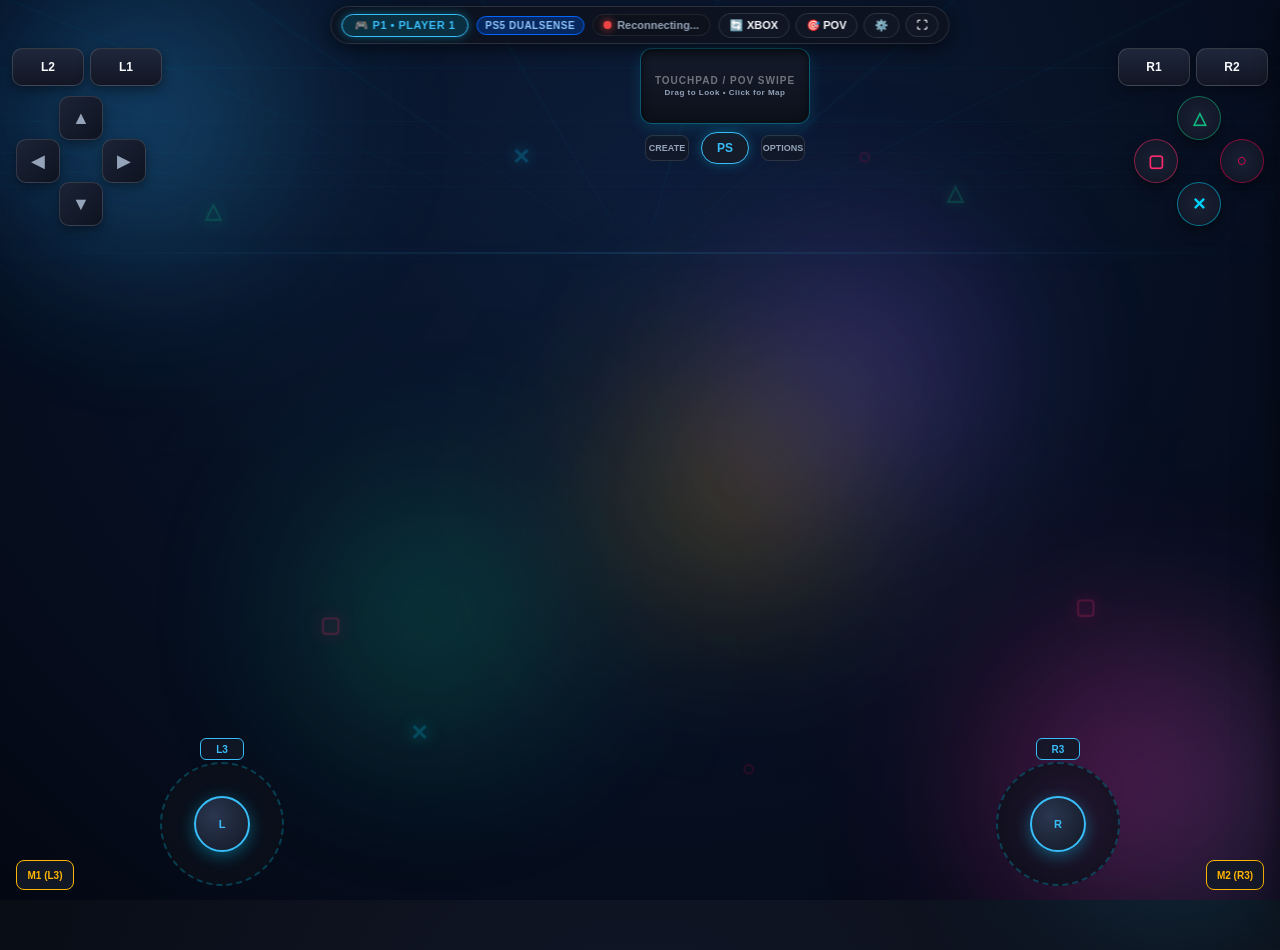
==== commit 14005250: "feat: add dual-player multiplayer support, dynamic slot routing, and controller type configuration" ====
--- a/server/web_controller.html
+++ b/server/web_controller.html
@@ -1933,9 +1933,21 @@
          ======================================================= -->
     <script>
         // Controller Configuration & State
+        const urlParams = new URLSearchParams(window.location.search);
+        let hasExplicitSlotFromURL = false;
+        let initialSlot = 1;
+        const paramSlot = urlParams.get('slot') || urlParams.get('player') || urlParams.get('p');
+        if (paramSlot === '2') {
+            initialSlot = 2;
+            hasExplicitSlotFromURL = true;
+        } else if (paramSlot === '1') {
+            initialSlot = 1;
+            hasExplicitSlotFromURL = true;
+        }
+
         const CONFIG = {
             profile: 'ps5', // 'ps5', 'xbox', 'fight'
-            slot: 1,
+            slot: initialSlot,
             deadzone: 0.05,
             stickSens: 1.0,
             hapticIntensity: 40, // 0=off, 20=med, 40=strong
@@ -1947,7 +1959,7 @@
         };
 
         const inputState = {
-            slot: 1,
+            slot: initialSlot,
             lx: 0,
             ly: 0,
             rx: 0,
@@ -2680,7 +2692,7 @@
         function connectWebSocket() {
             const host = window.location.host || '127.0.0.1:8080';
             const protocol = window.location.protocol === 'https:' ? 'wss:' : 'ws:';
-            ws = new WebSocket(`${protocol}//${host}/ws`);
+            ws = new WebSocket(`${protocol}//${host}/ws?slot=${CONFIG.slot || 1}`);
             ws.binaryType = 'arraybuffer';
 
             ws.onopen = () => {
@@ -2691,6 +2703,17 @@
             ws.onmessage = (event) => {
                 if (event.data instanceof ArrayBuffer) {
                     const view = new DataView(event.data);
+
+                    // Server slot handshake: [0xFD, assignedSlot]
+                    if (view.byteLength >= 2 && view.getUint8(0) === 0xFD) {
+                        const assignedSlot = view.getUint8(1);
+                        if (!hasExplicitSlotFromURL && assignedSlot !== CONFIG.slot) {
+                            setSlot(assignedSlot, true);
+                        }
+                        return;
+                    }
+
+                    // Game rumble packet: [0xFE, largeMotor, smallMotor, slot]
                     if (view.byteLength >= 4 && view.getUint8(0) === 0xFE) {
                         const largeMotor = view.getUint8(1);
                         const smallMotor = view.getUint8(2);
@@ -3338,9 +3361,32 @@
             });
         }
 
-        // Player Slot Toggle (P1 / P2)
+        // Player Slot Management (P1 / P2)
         const btnSlot = document.getElementById('btnPlayerSlot');
         let lastSlotToggleTime = 0;
+
+        function setSlot(slotNum, showToastFlag = true) {
+            slotNum = (slotNum === 2) ? 2 : 1;
+            CONFIG.slot = slotNum;
+            inputState.slot = slotNum;
+            if (btnSlot) {
+                btnSlot.innerText = (slotNum === 2) ? '🎮 P2 • PLAYER 2' : '🎮 P1 • PLAYER 1';
+                btnSlot.classList.toggle('p2', slotNum === 2);
+            }
+            if (showToastFlag && typeof showProfileToast === 'function') {
+                showProfileToast(slotNum === 2 ? '🔴 Player 2 Active (Red Controller)' : '🔵 Player 1 Active (Blue Controller)');
+            }
+            // Send immediate input report with new slot
+            if (typeof sendInputReport === 'function') {
+                sendInputReport();
+            }
+        }
+
+        // Initialize button slot state on page load
+        if (btnSlot) {
+            btnSlot.innerText = (CONFIG.slot === 2) ? '🎮 P2 • PLAYER 2' : '🎮 P1 • PLAYER 1';
+            btnSlot.classList.toggle('p2', CONFIG.slot === 2);
+        }
 
         function togglePlayerSlot(e) {
             if (e) {
@@ -3352,21 +3398,9 @@
             lastSlotToggleTime = now;
 
             const nextSlot = (CONFIG.slot === 1) ? 2 : 1;
-            CONFIG.slot = nextSlot;
-            inputState.slot = nextSlot;
-
-            if (btnSlot) {
-                btnSlot.innerText = `🎮 P${nextSlot}`;
-                if (nextSlot === 2) {
-                    btnSlot.classList.add('p2');
-                } else {
-                    btnSlot.classList.remove('p2');
-                }
-            }
+            hasExplicitSlotFromURL = true; // User intentionally selected slot
+            setSlot(nextSlot, true);
             haptic(40);
-            if (typeof showProfileToast === 'function') {
-                showProfileToast(`🎮 Player ${nextSlot} Active (Slot ${nextSlot})`);
-            }
             if (window.ProfileManager && typeof window.ProfileManager.autoSync === 'function') {
                 window.ProfileManager.autoSync();
             }
@@ -3931,14 +3965,9 @@
                 setProfile(state.consoleProfile);
             }
 
-            // 2. Player Slot
-            if (state.slot) {
-                CONFIG.slot = state.slot;
-                inputState.slot = state.slot;
-                if (btnSlot) {
-                    btnSlot.innerText = `🎮 P${state.slot}`;
-                    btnSlot.classList.toggle('p2', state.slot === 2);
-                }
+            // 2. Player Slot (respect URL slot parameter if provided)
+            if (state.slot && !hasExplicitSlotFromURL) {
+                setSlot(state.slot, false);
             }
 
             // 3. Global Scale
